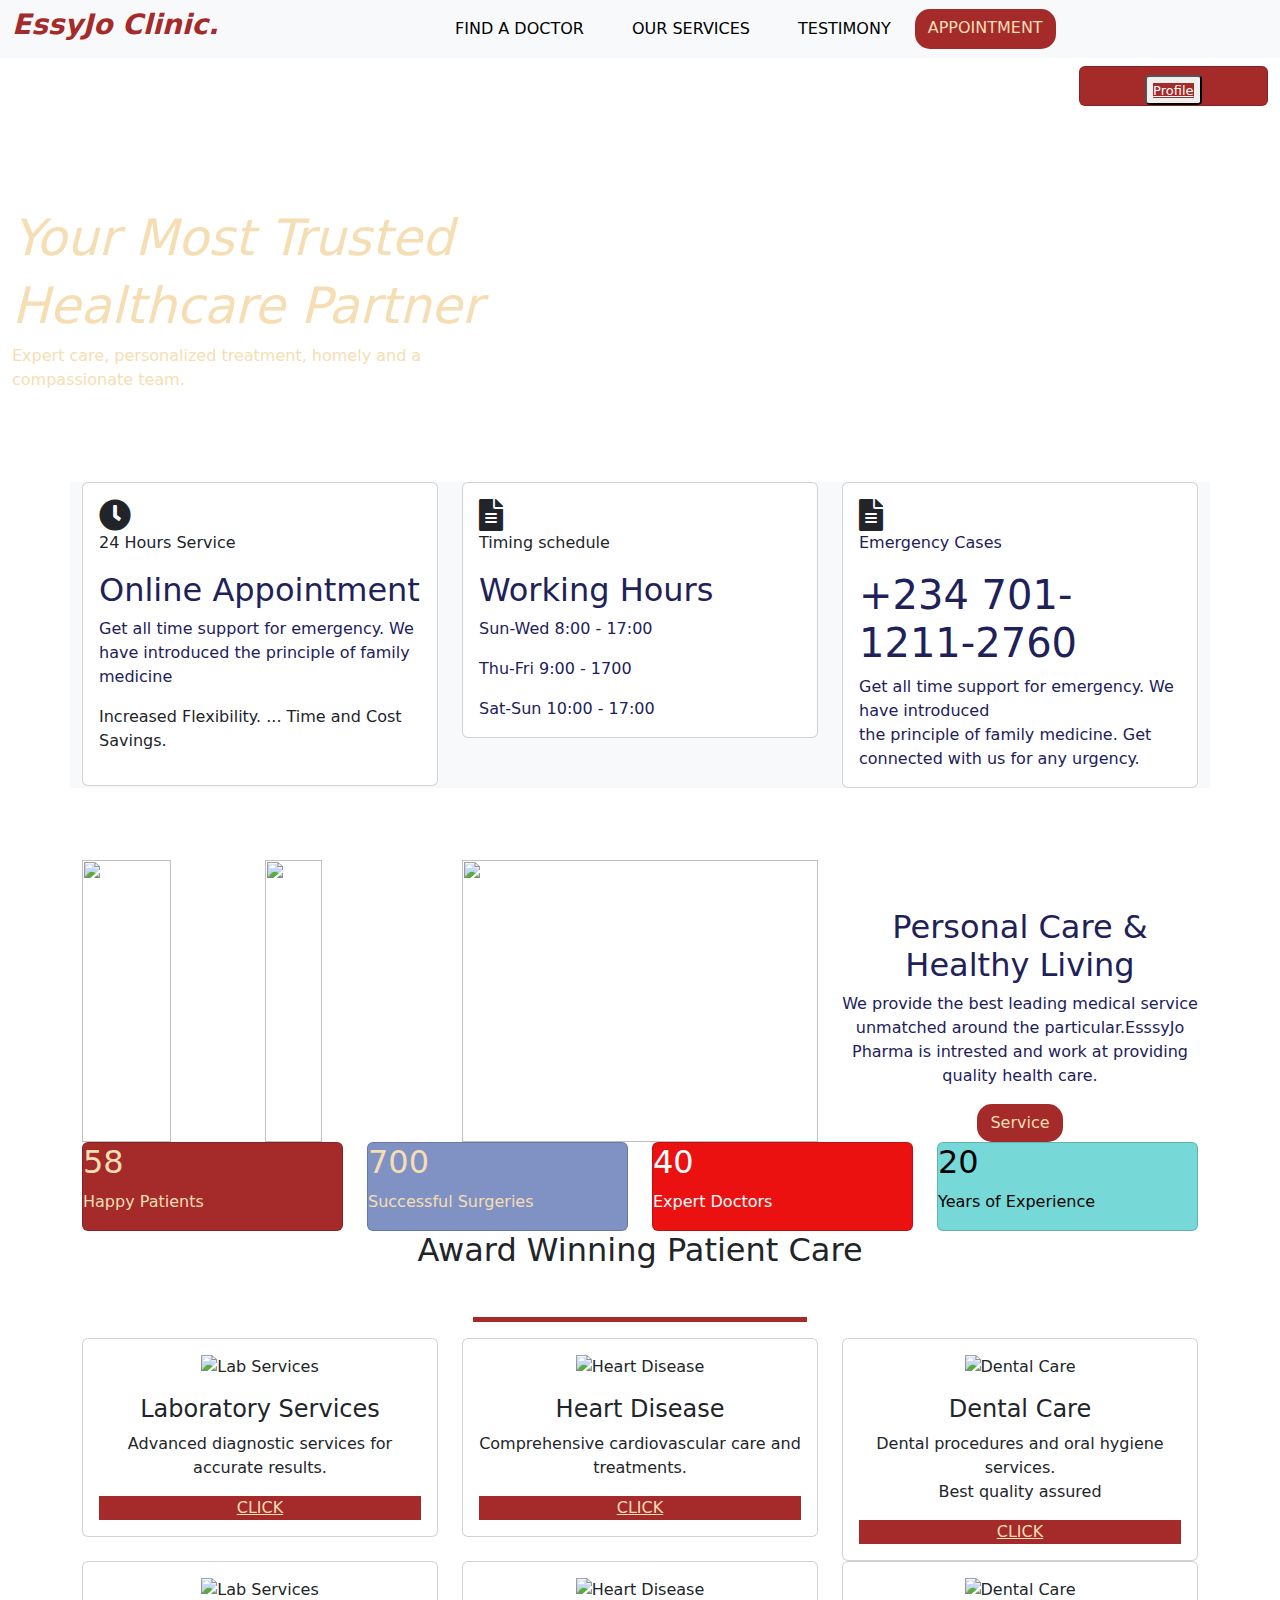
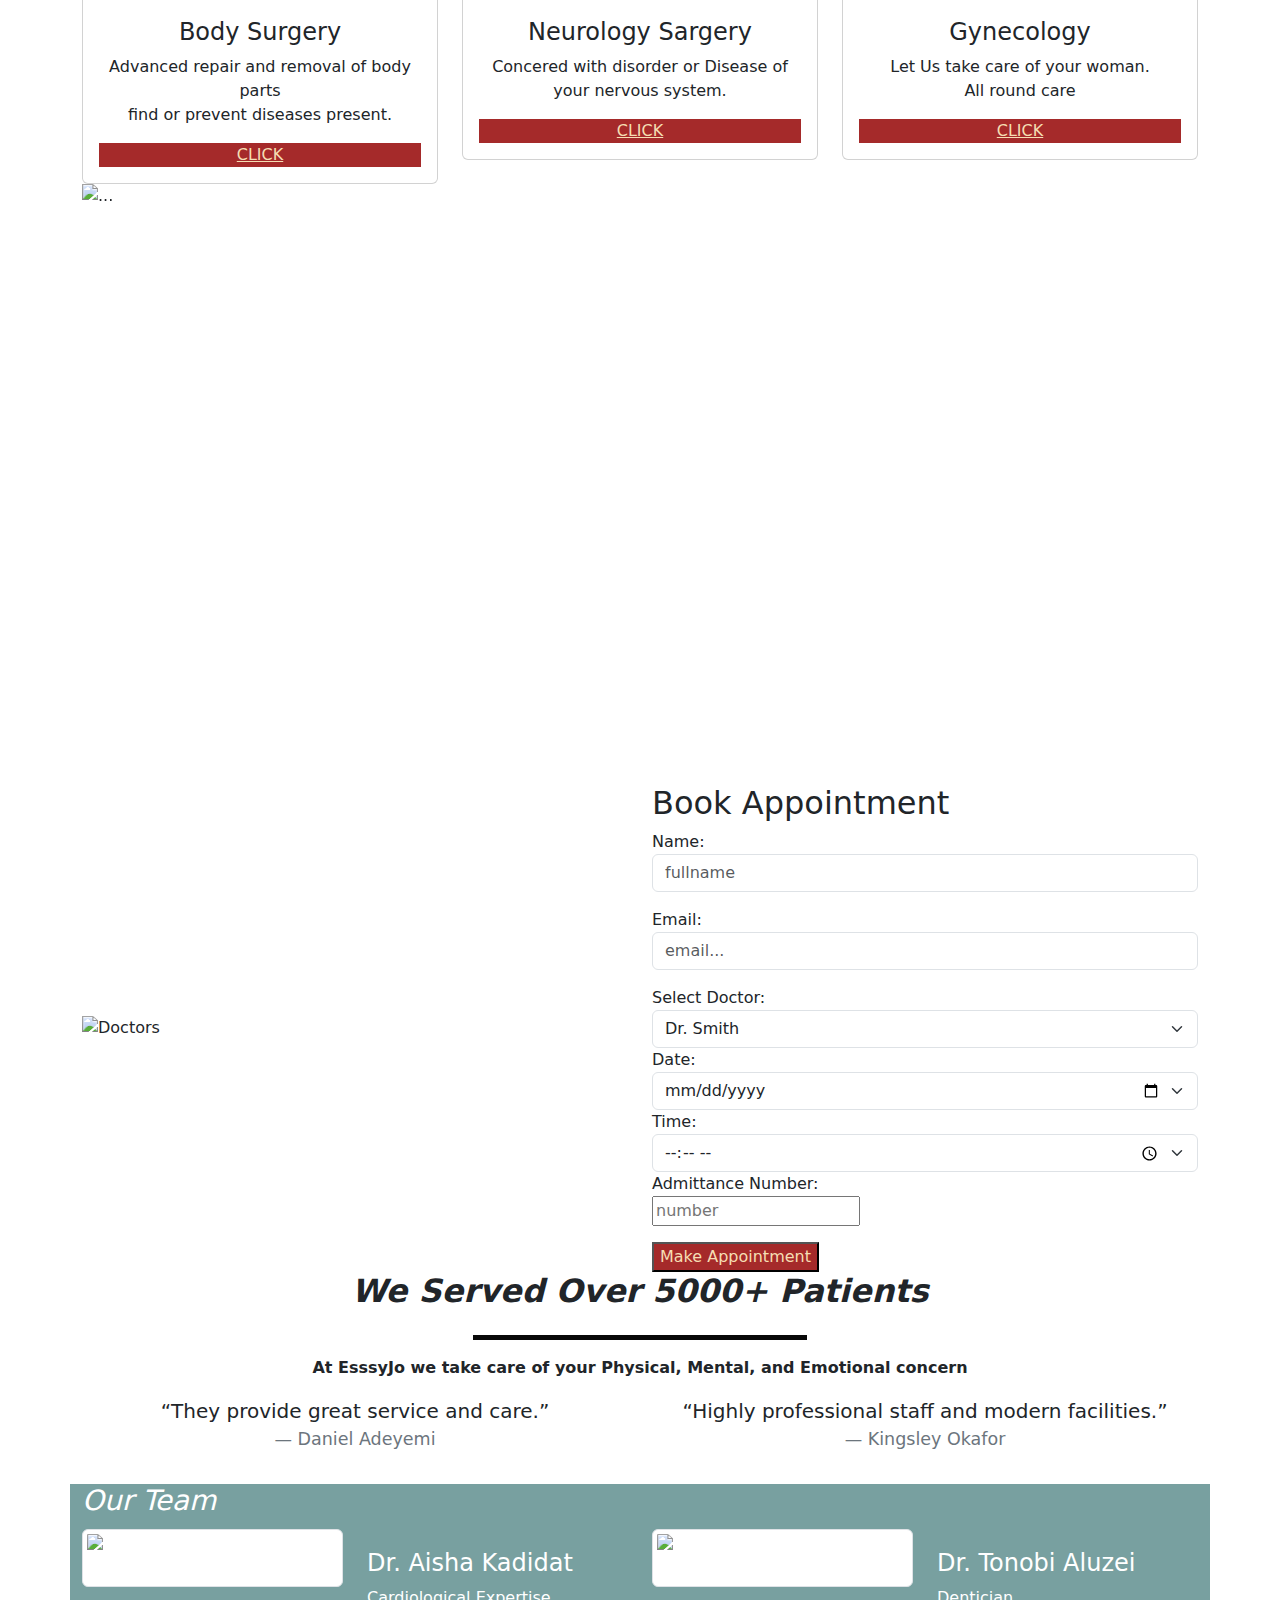
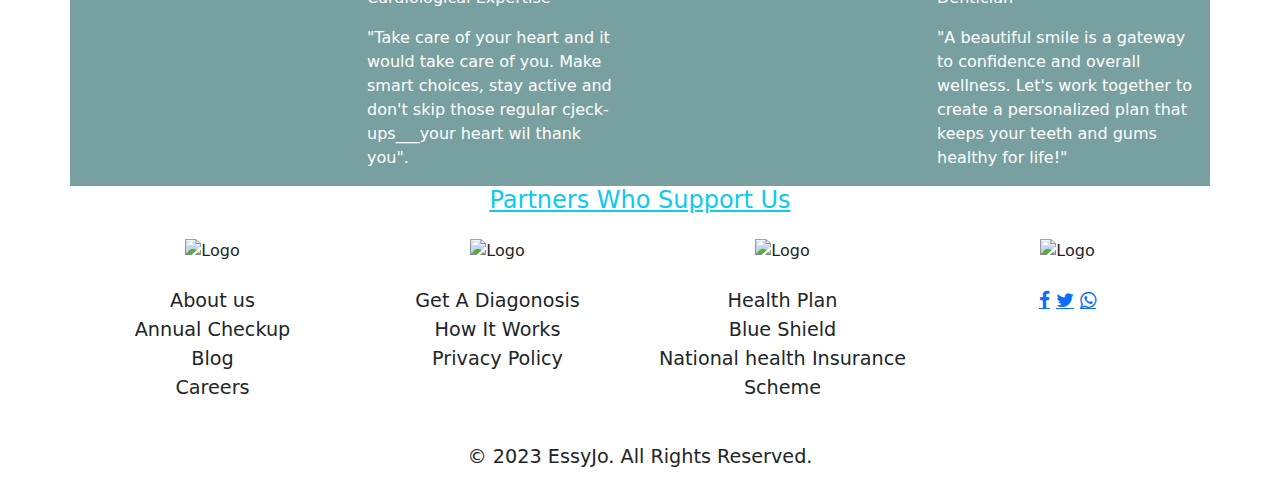
==== index.html @ 35436ba9 "Add files via upload" ====
<!DOCTYPE html>
<html lang="en">
<head>
  <meta charset="UTF-8">
  <meta name="viewport" content="width=device-width, initial-scale=1.0">
  <title>Healthcare Template</title>
  <link href="https://cdn.jsdelivr.net/npm/bootstrap@5.3.0-alpha1/dist/css/bootstrap.min.css" rel="stylesheet">
  <link rel="stylesheet" href="/CSS/bootstrap.min.css">
  <link rel="stylesheet" href="/CSS/custom.css">
  <link rel="stylesheet" href="/CSS/cost.css">
  <link href="https://cdnjs.cloudflare.com/ajax/libs/font-awesome/5.15.4/css/all.min.css" rel="stylesheet">
  <link rel="stylesheet" href="https://cdnjs.cloudflare.com/ajax/libs/font-awesome/4.7.0/css/font-awesome.min.css">
</head>
<body>
                  <!-- ====NAV SECTION====-->
                  <nav class="navbar navbar-expand-lg bg-body-tertiary ">
                    <div class="container-fluid">
                    <h3 class="nav-brand" style="font-weight: bolder; font-style: italic; color: brown;">EssyJo Clinic.</h3>
                      <button class="navbar-toggler" type="button" data-bs-toggle="collapse" data-bs-target="#navbarSupportedContent" aria-controls="navbarSupportedContent" aria-expanded="false" aria-label="Toggle navigation">
                        <span class="navbar-toggler-icon" style="background-color: brown;"></span>
                      </button>
                                      <!-- toggle  -->
                      <div class="collapse navbar-collapse ms-auto" id="navbarSupportedContent">
                        <ul class="navbar-nav mx-auto  mb-lg-0 " style="justify-content: space-evenly; text-transform: uppercase;" id="navlist">
                          <li class="nav-item">
                            <a class="nav-link active mx-3" aria-current="page" href="#">Find A Doctor</a>
                          </li>
                          <li class="nav-item">
                            <a class="nav-link active mx-3" href="#">Our Services</a>
                          </li>
                          <li class="nav-item">
                            <a class="nav-link active mx-3" href="#testimony">Testimony</a>
                          </li>
                          <a href="#Appointment" class="btn " style="color: wheat; background-color:brown; border-radius: 15px;">Appointment</a>
                          
                        </div>
                    </ul>
                      
                      
                    </div>
                  </nav>
        

<!-- Hero Section -->
<section class="hero-section text-start">
  <div class="container-fluid" style="background-image: url(/IMAGES/hero\ image.png); background-repeat: no-repeat; background-size: cover; min-height:400px; width: auto;">
    <div class="row">
      <div class="col-10">
    <h1 style="padding-top: 3em; color: wheat; text-decoration-color:brown ;text-decoration-thickness: 3px; font-size: 50px; font-style: italic;">Your Most Trusted <br></h1>
    <h1 style="color: wheat; font-size: 50px; font-style: italic;"> Healthcare Partner</h1>
    <p style="color: wheat;">Expert care, personalized treatment, homely and a <br> compassionate team.</p>
  </div>
  <div class="col-2 mt-2">
    <div class="card" style="background-color: brown;color: wheat;">
      <img class="card-title mx-auto" src="/IMAGES/NHIS LOGO.jpg" alt="" width="40%">

      <button class="mx-auto" style=" width: fit-content; border-radius: 10%;"><a href="/HTML/login.html"  style="background-color:brown; color: white; font-size: small;"><span id="profile">Profile</span></a></button> 
       
    </div>
  </div>
</div>
</div>
</section>

   <!-- some pointed out services  -->
   <div class="container bg-body-tertiary mt-4">
    <div class="row">
   <div class="col-md-4">
    <div class="card p-3">
        <i class="fas fa-clock fa-2x"></i>
        <p class="card-text">24 Hours Service</p>
        <h2 class="card-title" style="color: rgb(33, 33, 90);">Online Appointment</h2>
        <p class="card-text" style="color: rgb(33, 33, 90);">Get all time support for emergency. We have introduced the principle of family medicine</p>
        <p>Increased Flexibility. ...
          Time and Cost Savings.
         </p>
    </div>
</div>
<!--  -->
<div class="col-md-4">
    <div class="card p-3">
        <i class="fas fa-file-alt fa-2x"></i>
        <p class="card-text">Timing schedule</p>
        <h2 class="card-title" style="color: rgb(33, 33, 90);">Working Hours</h2>
        <p class="card-text" style="color: rgb(33, 33, 90);">Sun-Wed <span class="text-end">8:00 - 17:00</span></p>
        <p class="card-text" style="color: rgb(33, 33, 90);">Thu-Fri <span> 9:00 - 1700</span> </p>
        <p class="card-text" style="color: rgb(33, 33, 90);">Sat-Sun <span>10:00 - 17:00</span></p>
        </div>
           
</div>
<div class="col-md-4">
    <div class="card p-3">
        <i class="fas fa-file-alt fa-2x"></i>
        <p style="color:  rgb(33, 33, 90);">Emergency Cases</p>
        <h1 class="card-title" style="color:  rgb(33, 33, 90);">+234 701-1211-2760</h1>
        <p class="card-text" style="color: rgb(33, 33, 90);">Get all time support for emergency. We have introduced <br> the principle of family medicine. Get connected with us for any urgency. <br></p>
        
    </div>
</div>
</div>
</div>
</div>
</div>
         <!-- personal care ======== -->
<div class="container mt-4 bg-body-light">
          <div class="row">
            <!-- the first col====== -->
            <div class="col-md-12
             col-lg-4 ">
              <img src="/IMAGES/i want to use.jpg" alt="" width="50%" height="100%" style="padding-top:3em;">
              <img src="/IMAGES/secon doctor.jpg" alt="" width="40%" height="100%" style="padding-top:3em;">
            </div>
            <!-- the second col====== -->
             <div class="
              col-lg-4">
                  <img src="/IMAGES/a doctor.avif" alt="" width="100%" style="padding-top:3em;" height="100%">
             </div>
             <!-- the third col======= -->
              <div class="
               col-lg-4 text-center" style="color:rgb(33, 33, 90) ; padding-top: 6em;">
                     <h2>Personal Care & Healthy Living</h2>
                     <p>We provide the best leading medical service unmatched around the particular.EsssyJo Pharma is intrested and work at providing quality health care.</p>
                     <a href="#" class="btn " style="color: wheat; background-color:brown; border-radius: 15px;">Service</a>
                    
              </div>
          </div>
        </div>

<!-- Stats Section -->
<section class="stats-section" style="color: wheat;">
  <div class="container">
    <div class="row">
      <div class="col-md-3">
        <div class="card" style="background-color: brown; color: wheat;">
        <h2>58</h2>
        <p>Happy Patients</p>
      </div>
    </div>
      <div class="col-md-3">
        <div class="card" style="background-color: rgb(128, 146, 196); color: wheat">
        <h2>700</h2>
        <p>Successful Surgeries</p>
      </div>
    </div>
      <div class="col-md-3">
        <div class="card" style="background-color: rgb(235, 17, 17); color: white;">
        <h2>40</h2>
        <p>Expert Doctors</p>

      </div>
    </div>
      <div class="col-md-3">
        <div class="card" style="background-color: rgb(119, 216, 216); color: rgb(2, 2, 2);">
        <h2>20</h2>
        <p>Years of Experience</p>
      </div>
    </div>
    </div>
  </div>
</section>

    
<!-- apply carosel  -->
<!-- Services Section -->
<section class="services-section">
  <div class="container">
    <h2 class="text-center mb-5" >Award Winning Patient Care</h2>
    <p style="border-bottom: 5px solid brown; width: 30%; text-align: center;" class="line mx-auto"></p>
    <!-- ====the first column -->
    <div class="row text-center">
      <div class="col-md-4">
        <div class="card p-3">
          <img src="/IMAGES/lab service.jpg" alt="Lab Services" class="mx-auto mb-3">
          <h4>Laboratory Services</h4>
          <p>Advanced diagnostic services for accurate results.</p>
          <a href="" style="background-color: brown; color: wheat;">CLICK</a>
        </div>
      </div>
      <div class="col-md-4">
        <div class="card p-3">
          <img src="/IMAGES/heart disesses.png" alt="Heart Disease" class="mx-auto mb-3">
          <h4>Heart Disease</h4>
          <p>Comprehensive cardiovascular care and treatments.</p>
          <a href="" style="background-color: brown; color: wheat;">CLICK</a>
        </div>
      </div>
      <div class="col-md-4">
        <div class="card p-3">
          <img src="/IMAGES/dental care.png" alt="Dental Care" class="mx-auto mb-3">
          <h4>Dental Care</h4>
          <p> Dental procedures and oral hygiene services. <br>Best quality assured</p>
          <a href="" style="background-color: brown; color: wheat;">CLICK</a>
        </div>
      </div>
    </div>
</div>
      <!-- the second column===== -->
      <section class="services-section">
        <div class="container">
      <div class="row text-center">
        <div class="col-md-4">
          <div class="card p-3">
            <img src="/IMAGES/body surgery.png" alt="Lab Services" class="mx-auto mb-3">
            <h4>Body Surgery</h4>
            <p>Advanced repair and removal of body parts <br>find or prevent diseases present.</p>
            <a href="" style="background-color: brown; color: wheat;">CLICK</a>

          </div>
        </div>
        <div class="col-md-4">
          <div class="card p-3">
            <img src="/IMAGES/spine.jpg" alt="Heart Disease" class="mx-auto mb-3">
            <h4>Neurology Sargery</h4>
            <p>Concered with disorder or Disease of your nervous system.</p>
            <a href="" style="background-color: brown; color: wheat;">CLICK</a>
          </div>
        </div>
        <div class="col-md-4">
          <div class="card p-3">
            <img src="/IMAGES/gynecology.png" alt="Dental Care" class="mx-auto mb-3">
            <h4>Gynecology</h4>
            <p> Let Us take care of your woman. <br>All round care</p>
            <a href="" style="background-color: brown; color: wheat;">CLICK</a>
          
        </div>
    </div>
      </div>
    </div>
  </section>
  
    </div>
  </div>
</section>

 <div id="carouselExampleIndicators" class="carousel slide container" data-bs-ride="carousel">
  <div class="carousel-indicators">
    <button type="button" data-bs-target="#carouselExampleIndicators" data-bs-slide-to="0" class="active" aria-current="true" aria-label="Slide 1"></button>
    <button type="button" data-bs-target="#carouselExampleIndicators" data-bs-slide-to="1" aria-label="Slide 2"></button>
    <button type="button" data-bs-target="#carouselExampleIndicators" data-bs-slide-to="2" aria-label="Slide 3"></button>
  </div>
  <div class="carousel-inner">
    <div class="carousel-item active">
      <img src="/IMAGES/HOSPITAL PIS 1.jpg" class="d-block w-100" alt="..." height="600px">
    </div>
    <div class="carousel-item">
      <img src="/IMAGES/HOSPITAL PIC 2.avif" class="d-block w-100" alt="..." height="600px">
    </div>
    <div class="carousel-item">
      <img src="/IMAGES/HODPITAL PIC 3.avif" class="d-block w-100" alt="..." height="600px">
    </div>
  </div>
  <button class="carousel-control-prev" type="button" data-bs-target="#carouselExampleIndicators" data-bs-slide="prev">
    <span class="carousel-control-prev-icon" aria-hidden="true"></span>
    <span class="visually-hidden">Previous</span>
  </button>
  <button class="carousel-control-next" type="button" data-bs-target="#carouselExampleIndicators" data-bs-slide="next">
    <span class="carousel-control-next-icon" aria-hidden="true"></span>
    <span class="visually-hidden">Next</span>
  </button>
</div>
<!-- Appointment Section -->
<section class="appointment-section">
  <div class="container" id="Appointment">
    <div class="row align-items-center">
      <div class="col-md-6">
        <img src="/IMAGES/three-doctors.jpg" alt="Doctors" class="img-fluid" style=" width: 100%;">
      </div>
      <div class="col-md-6"   id="document">
        <h2>Book Appointment</h2>
        <form id="appointmentForm">
          <div class="mb-3">
            <label for="name">Name:</label>
            <input type="text" id="name" name="name" required placeholder="fullname" class="form-control">
    
          </div>
          <div class="mb-3">
            <label for="email">Email:</label>
            <input type="email" id="email" name="email" required placeholder="email..." class="form-control">
    
          </div>
          <div class="mb-3">
            <label for="doctor">Select Doctor:</label>
            <select id="doctor" name="doctor" required class="form-select">
                <option value="Dr. Smith">Dr. Smith</option>
                <option value="Dr. Hasanni">Dr. Umar</option>
                <option value="Dr. Johnson">Dr. Johnson</option>
            </select>
<!-- date -->
              <div class="form-group">
                <label for="date">Date:</label>
                <input type="date" id="date" name="date" placeholder="select a date" required class="form-select">
              </div>
<!-- time -->
              <div class="form-group">
                <label for="time">Time:</label>
                <input type="time" id="time" name="time" placeholder="select a time" required class="form-select">        
              </div>
<!-- card admittance number -->
              <div class="form-group">
                <label for="admittanceNumber">Admittance Number:</label><br>
                <input type="number" id="admittanceNumber" name="admittanceNumber" placeholder="number" required class="form-group">
              </div>
          </div>
          <!-- the button -->
          <button type="button" onclick="submitAppointment()" style="background-color:brown ; color: wheat;">Make Appointment</button>
        </form>
      </div>
    </div>
  </div>
</section>

<!-- Testimonials Section -->
<section class="testimonials-section text-center" id="testimony">
  <div class="container">
    <h2 class="mb-4" style="font-style: italic; font-weight: bolder;">We Served Over 5000+ Patients</h2>
    <p style="border-bottom: 5px solid rgb(8, 8, 8); width: 30%; text-align: center;" class="line mx-auto"></p>
    <p style="font-weight: bolder;">At EsssyJo we take care of your Physical, Mental, and Emotional concern</p>
    <div class="row">
      <div class="col-md-6">
        <blockquote class="blockquote">
          <p>“They provide great service and care.”</p>
          <footer id="testimony" class="blockquote-footer">Daniel Adeyemi </footer>
        </blockquote>
      </div>
      <div class="col-md-6">
        <blockquote class="blockquote">
          <p>“Highly professional staff and modern facilities.”</p>
          <footer id="testimony" class="blockquote-footer">Kingsley Okafor</footer>
        </blockquote>
      </div>
    </div>
  </div>
</section>

   <!-- our dedicated team  -->
       <div class="container mt-3" style="background-color: rgb(120, 160, 160); color: white;">
                  <h3 style="font-style: italic;">Our Team</h3>
            <div class="row">
              <!-- the first column -->
              <div class="col-md-12 col-lg-6 col-xl-3 col-sm-12 col-12 col mt-1"> 
                  <img src="/IMAGES/gynecologist picture.jpg" alt="//the picture for the background" class="img-thumbnail img-fluid">
              </div>
              <!-- the second column -->
              <div class="col-md-12 col-lg-6 col-xl-3 col-sm-12 col-12 col mt-4"> 
                   <h4>Dr. Aisha Kadidat</h4>
                   <p>Cardiological Expertise</p>
                   <p class="mt-3">"Take care of your heart and it would take care of you. Make smart choices, stay active and don't skip those regular cjeck-ups___your heart wil thank you".</p>
              </div>
              <!-- the third column -->
               <div class="col-md-12 col-lg-6 col-xl-3 col-sm-12 col-12 col mt-1"> 
                 <img src="/IMAGES/dentist.... new image.jpg" alt="//the picture for the background" class="img-thumbnail img-fluid  d-md-block d-sm-block d-lg-block d-block d-xl-block">
                 
               </div>
               <!-- the fourth column -->
                <div class="col-md-12 col-lg-6 col-xl-3 col-sm-12 col-12 col mt-4"> 
                      <h4>Dr. Tonobi Aluzei</h4>
                      <p>Dentician </p>
                      <p class="mt-3">"A beautiful smile is a gateway to confidence and overall wellness. Let's work together to create a personalized plan that keeps your teeth and gums healthy for life!"</p>
                </div>
            </div>
       </div>

<!-- Partners Section -->
<section class="partners-section text-center">
  <div class="container">
    <h4 class="mb-4 text-info" style="text-decoration: underline;">Partners Who Support Us</h4>
    <div class="row">
      <div class="col-md-3"><img src="/IMAGES/WHO LOGO.png" alt="Logo"></div>
      <div class="col-md-3"><img src="/IMAGES/ASSOCIATIE MEDICINE.jpg" alt="Logo"></div>
      <div class="col-md-3"><img src="/IMAGES/OB CARE.jpg" alt="Logo"></div>
      <div class="col-md-3"><img src="/IMAGES/NHIS LOGO.jpg" alt="Logo"></div>
    </div>
  </div>
</section>

<!-- Footer -->
 
<footer class="text-center">
  <div class="container mt-3 text-center mb-4 mx-auto" style="list-style-type: none; font-size: larger;">
    <div class="row">
      <!-- the first one -->
      <div class="col-md-6 col-lg-3
      mb-4 mt-2">
              <li>About us</li>
              <li>Annual Checkup</li>
              <li>Blog</li>
              <li>Careers</li>
      </div>
      <!-- the second one -->
      <div class="col-md-6 col-lg-3
      mb-4 mt-2">
        <li>Get A Diagonosis</li>
        <li>How It Works</li>
        <li>Privacy Policy</li>
      </div>
      <!-- the third one  -->
      <!-- <div class="col-md-6 col-lg-3
      mb-3 mt-2">
            <li>Contact Us</li>
            <li>FAQ's</li>
      -->
      <!-- </div>   -->
      <!-- the fourth one -->
       <div class="col-md-6 col-lg-3
       mb-4 mt-2">
            <li>Health Plan</li>
           <li> Blue Shield</li>
           <li>National health Insurance Scheme</li>
      </div> 
       <!--the fifth one  -->
       <div class="col-md-6 col-lg-3
       mb-3 mt-2">
        <a href="#" class="fa fa-facebook"></a>
<a href="#" class="fa fa-twitter"></a>
<a href="#" class="fa fa-whatsapp"></a>
      </div>
    </div> 
    <p class="mt-3">&copy; 2023 EssyJo. All Rights Reserved.</p>
    <!-- Add font awesome icons -->

  </div>
</footer>

<script src="/javascript/bootstrap.min.js"></script> 
<script src="/javascript/appointment.js"></script>

<script src="https://cdn.jsdelivr.net/npm/bootstrap@5.3.0-alpha1/dist/js/bootstrap.bundle.min.js"></script>
</body>
</html>
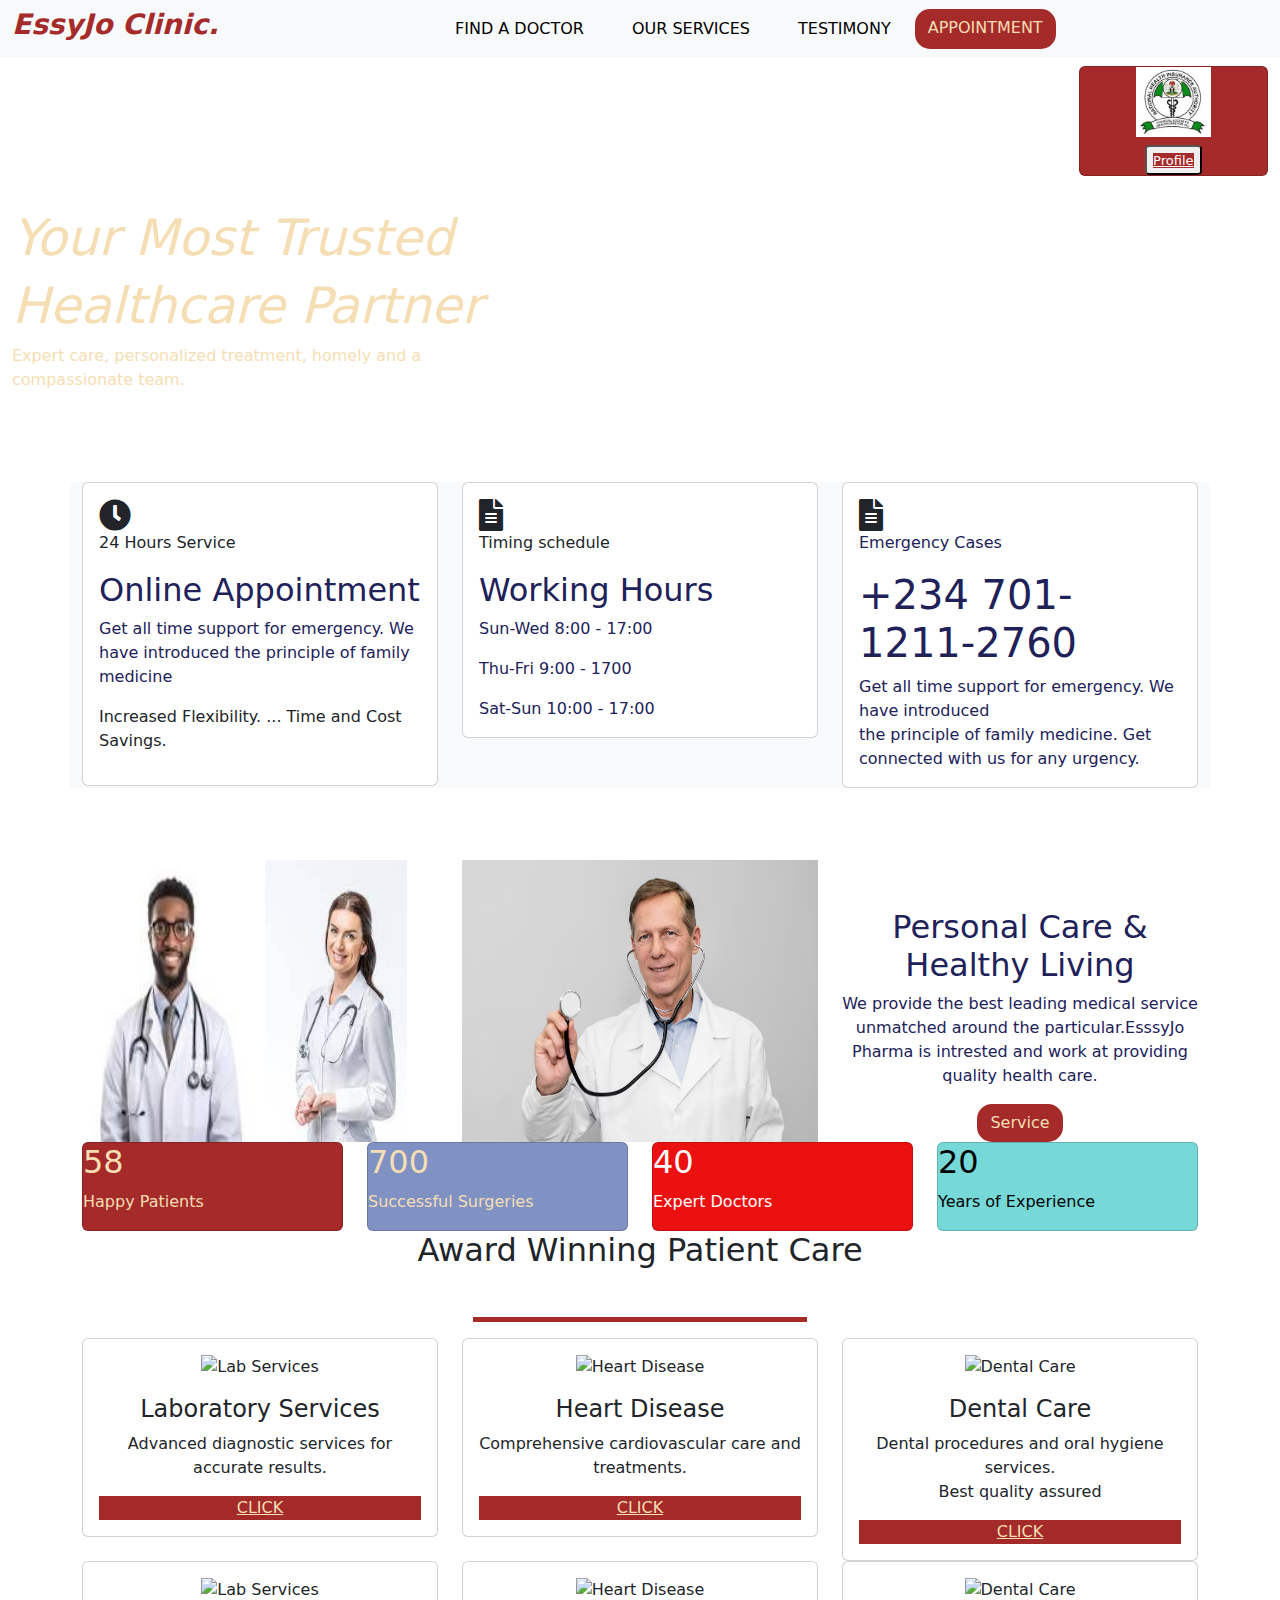
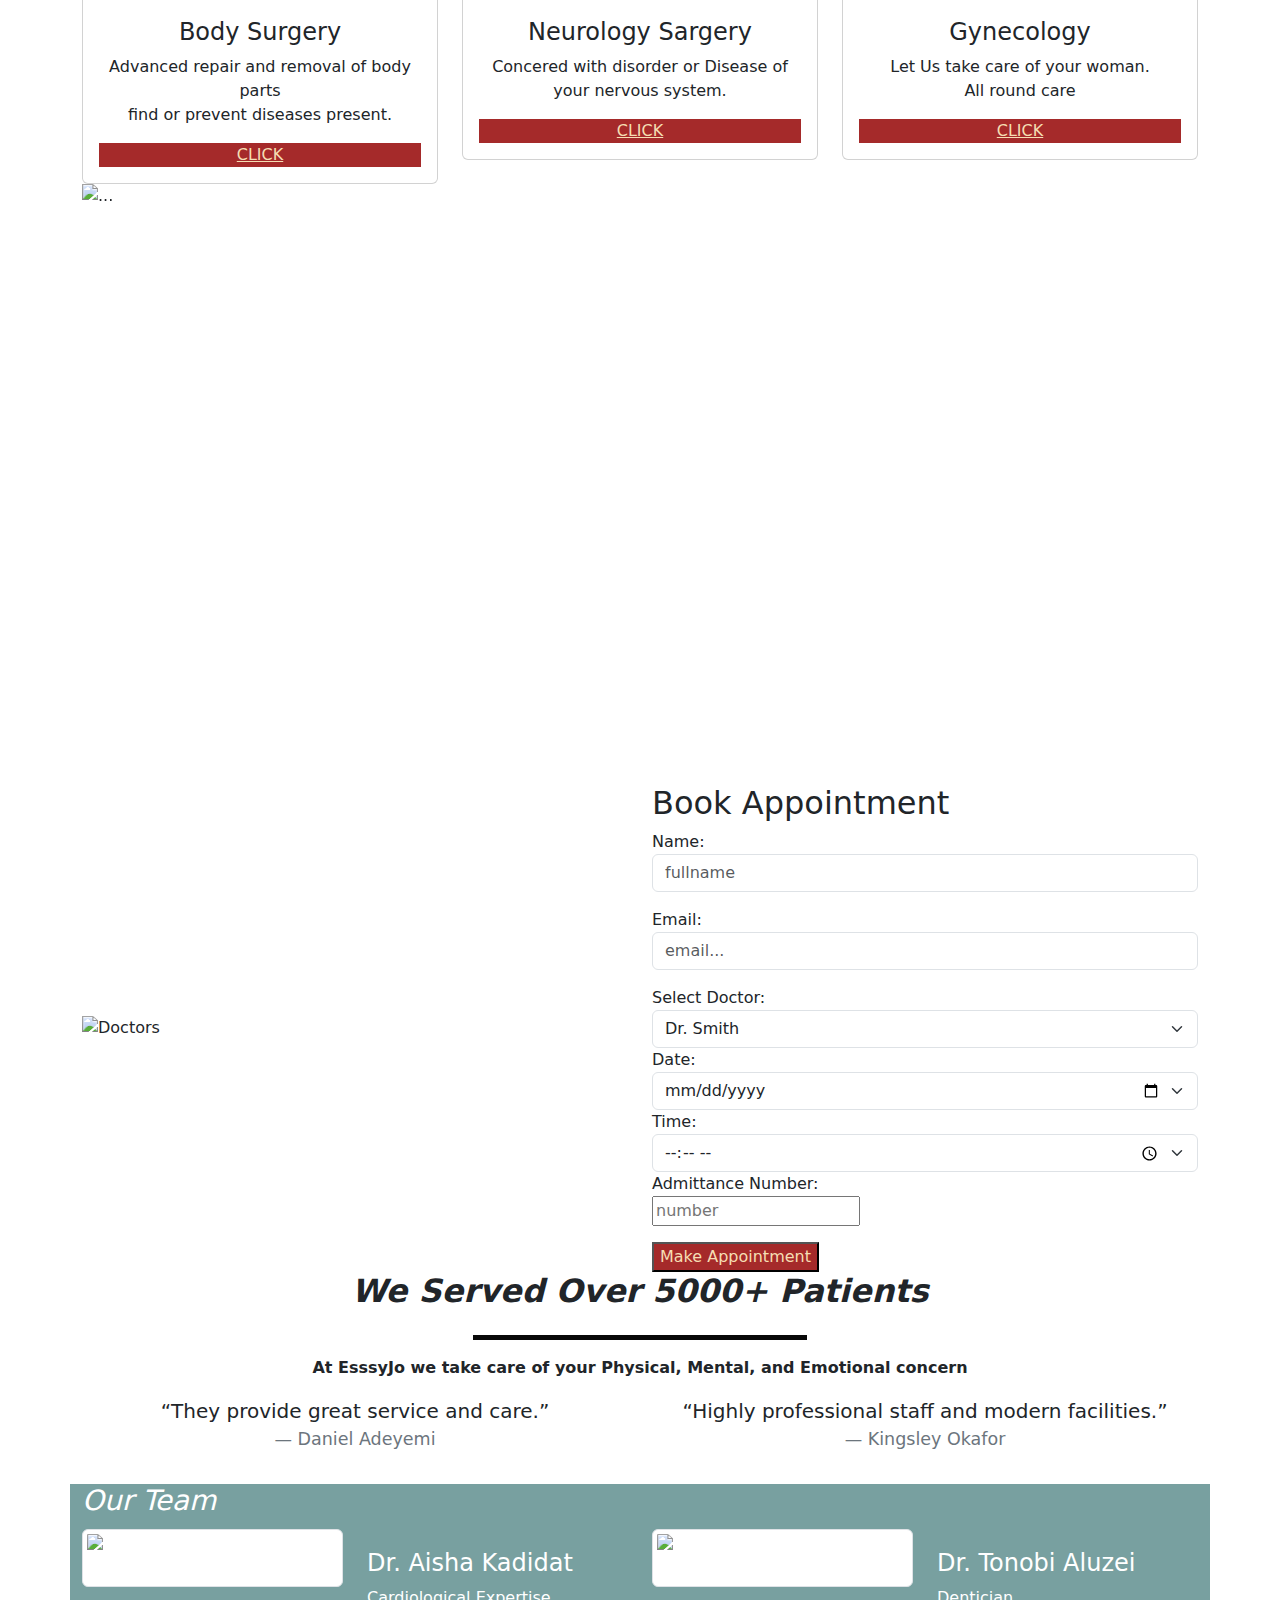
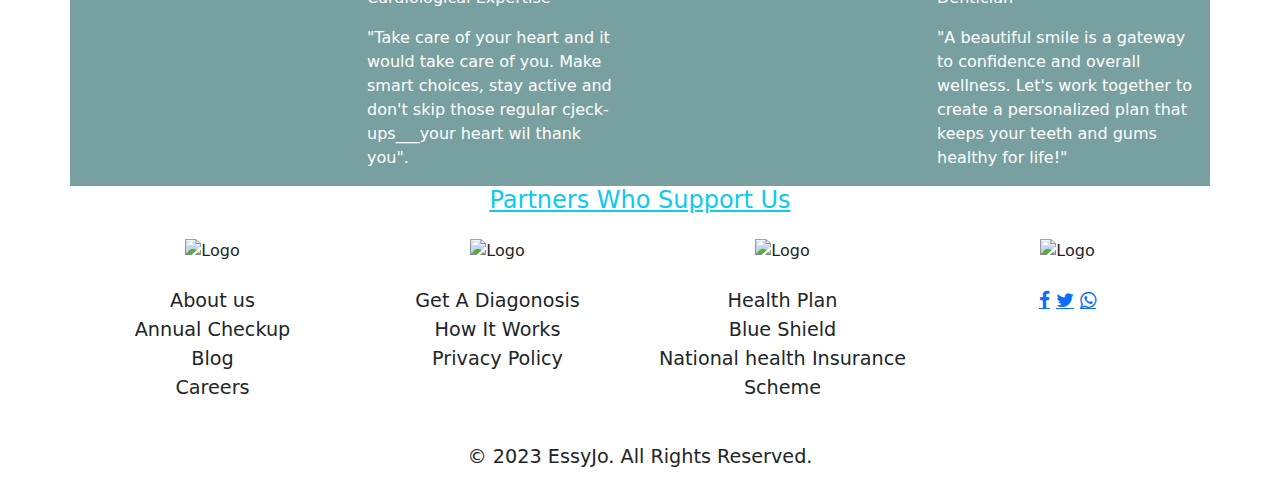
==== commit 3e94c472: "Update index.html" ====
--- a/index.html
+++ b/index.html
@@ -4,7 +4,7 @@
 <head>
   <meta charset="UTF-8">
   <meta name="viewport" content="width=device-width, initial-scale=1.0">
-  <title>Healthcare Template</title>
+  <title>EssyJo Clinic</title>
   <link href="https://cdn.jsdelivr.net/npm/bootstrap@5.3.0-alpha1/dist/css/bootstrap.min.css" rel="stylesheet">
   <link rel="stylesheet" href="/CSS/bootstrap.min.css">
   <link rel="stylesheet" href="/CSS/custom.css">
@@ -53,7 +53,7 @@
   </div>
   <div class="col-2 mt-2">
     <div class="card" style="background-color: brown;color: wheat;">
-      <img class="card-title mx-auto" src="/IMAGES/NHIS LOGO.jpg" alt="" width="40%">
+      <img class="card-title mx-auto" src="NHIS LOGO.jpg" alt="" width="40%">
 
       <button class="mx-auto" style=" width: fit-content; border-radius: 10%;"><a href="/HTML/login.html"  style="background-color:brown; color: white; font-size: small;"><span id="profile">Profile</span></a></button> 
        
@@ -108,13 +108,13 @@
             <!-- the first col====== -->
             <div class="col-md-12
              col-lg-4 ">
-              <img src="/IMAGES/i want to use.jpg" alt="" width="50%" height="100%" style="padding-top:3em;">
-              <img src="/IMAGES/secon doctor.jpg" alt="" width="40%" height="100%" style="padding-top:3em;">
+              <img src="i want to use.jpg" alt="" width="50%" height="100%" style="padding-top:3em;">
+              <img src="secon doctor.jpg" alt="" width="40%" height="100%" style="padding-top:3em;">
             </div>
             <!-- the second col====== -->
              <div class="
               col-lg-4">
-                  <img src="/IMAGES/a doctor.avif" alt="" width="100%" style="padding-top:3em;" height="100%">
+                  <img src="a doctor.avif" alt="" width="100%" style="padding-top:3em;" height="100%">
              </div>
              <!-- the third col======= -->
               <div class="
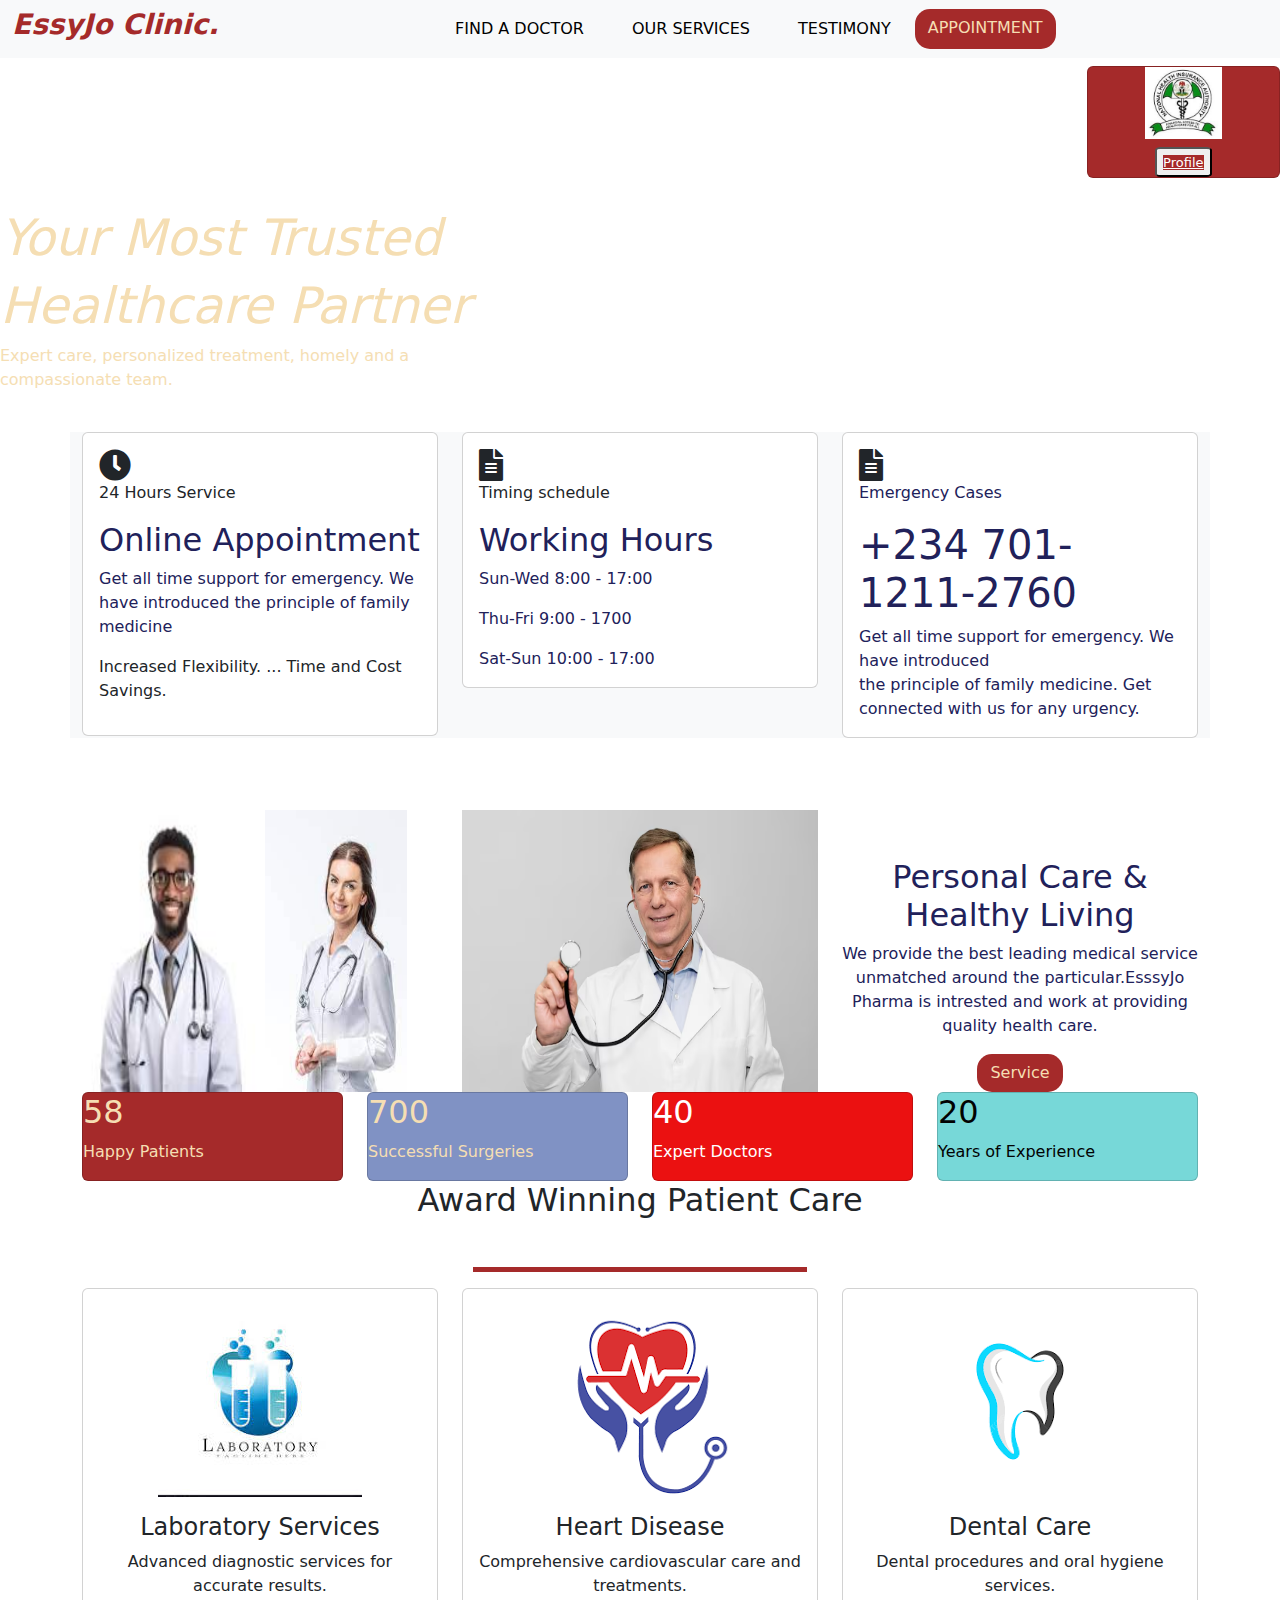
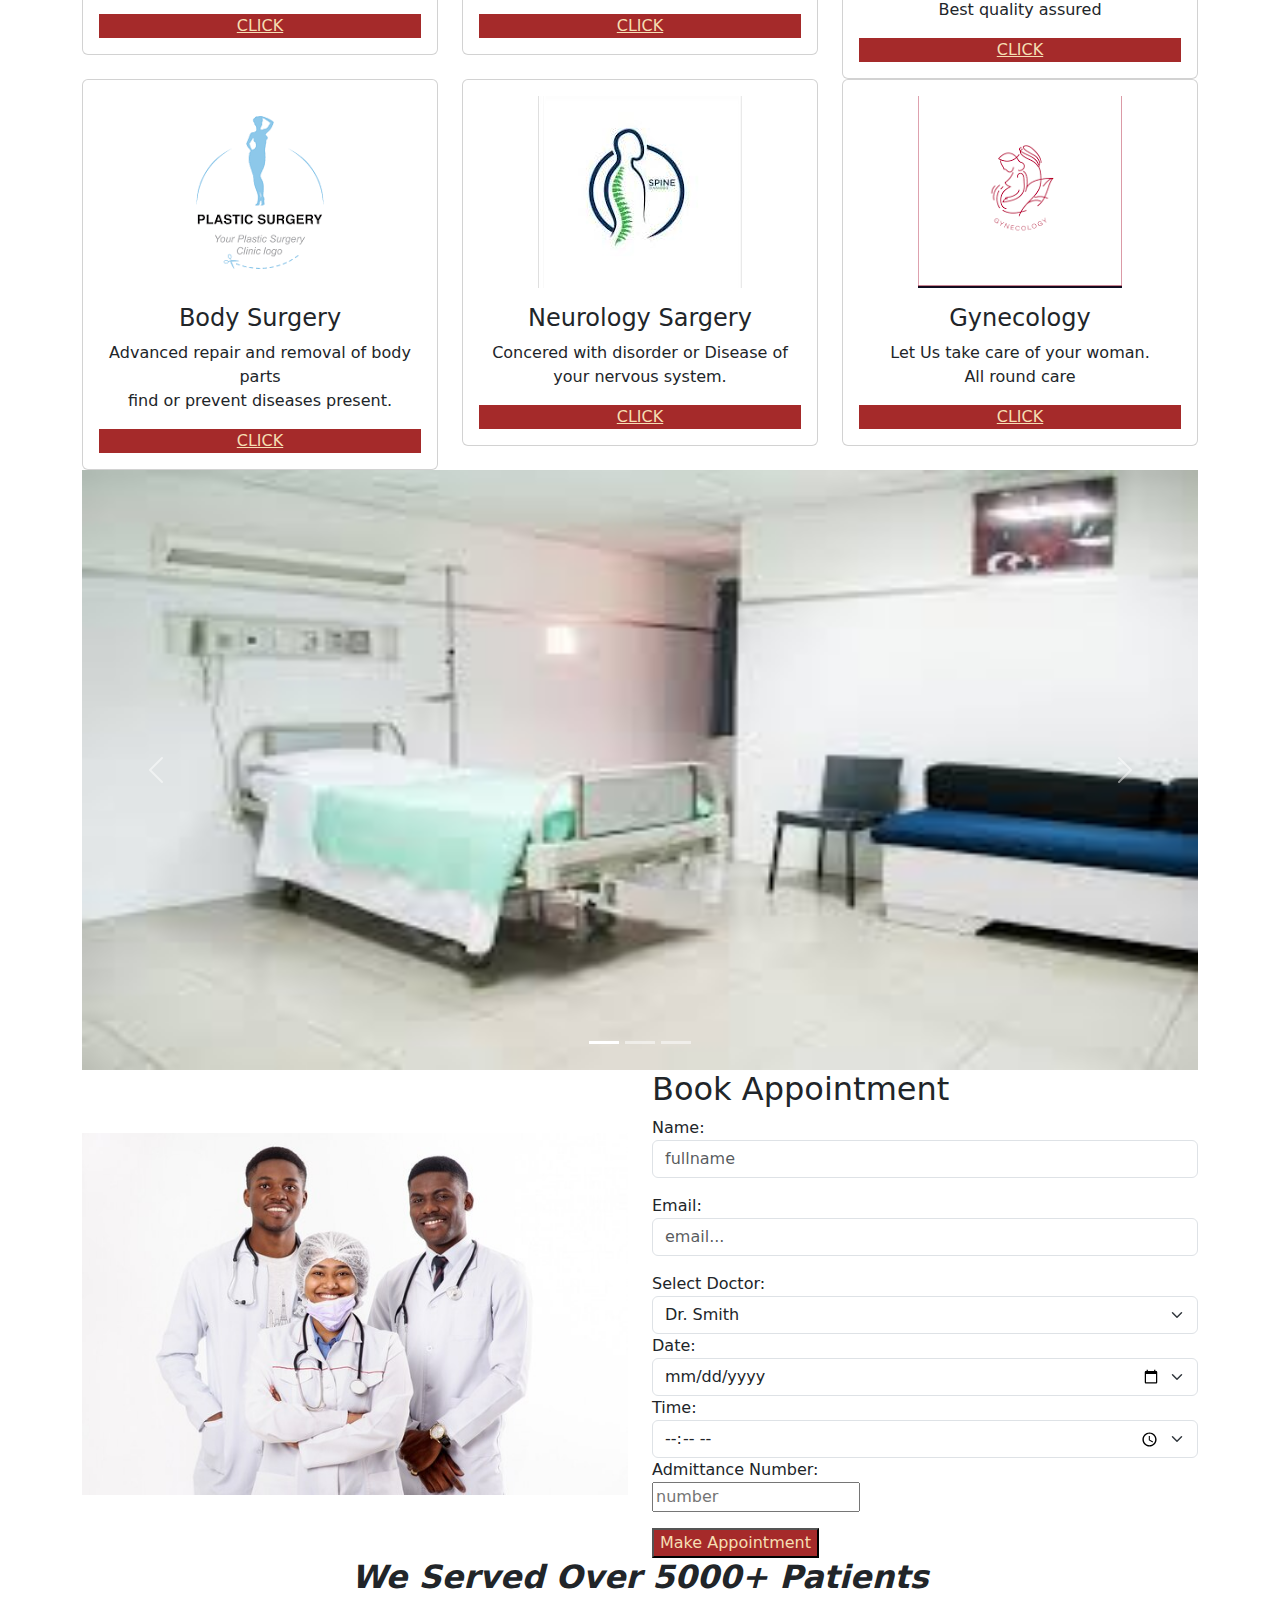
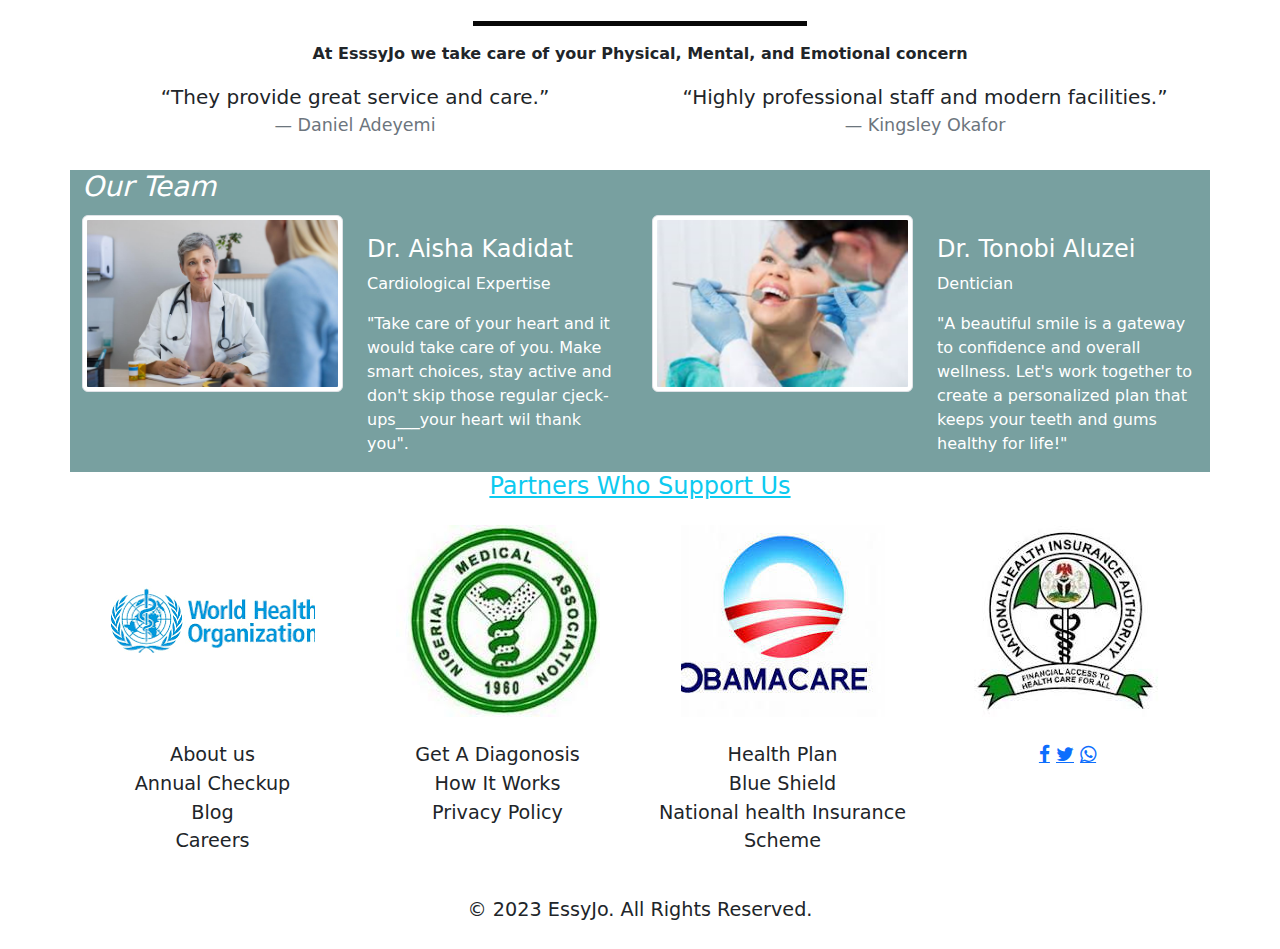
==== commit f60c24eb: "Update index.html" ====
--- a/index.html
+++ b/index.html
@@ -42,27 +42,32 @@
                   </nav>
         
 
+  </nav>
 <!-- Hero Section -->
 <section class="hero-section text-start">
-  <div class="container-fluid" style="background-image: url(/IMAGES/hero\ image.png); background-repeat: no-repeat; background-size: cover; min-height:400px; width: auto;">
-    <div class="row">
+  <div class="position-relative">
+    <!-- Video Background -->
+    <video autoplay muted loop class="w-100 h-100 position-absolute top-0 start-0" style="object-fit: cover; z-index: -1;">
+      <source src="Medical Stock Footage .mp4" type="video/mp4">
+      Your browser does not support the video tag.
+    </video>
+
+    <!-- Content Overlay -->
+    <div class="row position-relative" style="z-index: 1;">
       <div class="col-10">
-    <h1 style="padding-top: 3em; color: wheat; text-decoration-color:brown ;text-decoration-thickness: 3px; font-size: 50px; font-style: italic;">Your Most Trusted <br></h1>
-    <h1 style="color: wheat; font-size: 50px; font-style: italic;"> Healthcare Partner</h1>
-    <p style="color: wheat;">Expert care, personalized treatment, homely and a <br> compassionate team.</p>
-  </div>
-  <div class="col-2 mt-2">
-    <div class="card" style="background-color: brown;color: wheat;">
-      <img class="card-title mx-auto" src="NHIS LOGO.jpg" alt="" width="40%">
-
-      <button class="mx-auto" style=" width: fit-content; border-radius: 10%;"><a href="/HTML/login.html"  style="background-color:brown; color: white; font-size: small;"><span id="profile">Profile</span></a></button> 
-       
-    </div>
-  </div>
-</div>
-</div>
-</section>
-
+        <h1 style="padding-top: 3em; color: wheat; text-decoration-color: brown; text-decoration-thickness: 3px; font-size: 50px; font-style: italic;">Your Most Trusted <br></h1>
+        <h1 style="color: wheat; font-size: 50px; font-style: italic;">Healthcare Partner</h1>
+        <p style="color: wheat;">Expert care, personalized treatment, homely and a <br> compassionate team.</p>
+      </div>
+      <div class="col-2 mt-2">
+        <div class="card" style="background-color: brown; color: wheat;">
+          <img class="card-title mx-auto" src="NHIS LOGO.jpg" alt="" width="40%">
+          <button class="mx-auto" style="width: fit-content; border-radius: 10%;"><a href="/HTML/login.html" style="background-color: brown; color: white; font-size: small;"><span id="profile">Profile</span></a></button> 
+        </div>
+      </div>
+    </div>
+  </div>
+</section>
    <!-- some pointed out services  -->
    <div class="container bg-body-tertiary mt-4">
     <div class="row">
@@ -171,7 +176,7 @@
     <div class="row text-center">
       <div class="col-md-4">
         <div class="card p-3">
-          <img src="/IMAGES/lab service.jpg" alt="Lab Services" class="mx-auto mb-3">
+          <img src="lab service.jpg" alt="Lab Services" class="mx-auto mb-3">
           <h4>Laboratory Services</h4>
           <p>Advanced diagnostic services for accurate results.</p>
           <a href="" style="background-color: brown; color: wheat;">CLICK</a>
@@ -179,7 +184,7 @@
       </div>
       <div class="col-md-4">
         <div class="card p-3">
-          <img src="/IMAGES/heart disesses.png" alt="Heart Disease" class="mx-auto mb-3">
+          <img src="heart disesses.png" alt="Heart Disease" class="mx-auto mb-3">
           <h4>Heart Disease</h4>
           <p>Comprehensive cardiovascular care and treatments.</p>
           <a href="" style="background-color: brown; color: wheat;">CLICK</a>
@@ -187,7 +192,7 @@
       </div>
       <div class="col-md-4">
         <div class="card p-3">
-          <img src="/IMAGES/dental care.png" alt="Dental Care" class="mx-auto mb-3">
+          <img src="dental care.png" alt="Dental Care" class="mx-auto mb-3">
           <h4>Dental Care</h4>
           <p> Dental procedures and oral hygiene services. <br>Best quality assured</p>
           <a href="" style="background-color: brown; color: wheat;">CLICK</a>
@@ -201,7 +206,7 @@
       <div class="row text-center">
         <div class="col-md-4">
           <div class="card p-3">
-            <img src="/IMAGES/body surgery.png" alt="Lab Services" class="mx-auto mb-3">
+            <img src="body surgery.png" alt="Lab Services" class="mx-auto mb-3">
             <h4>Body Surgery</h4>
             <p>Advanced repair and removal of body parts <br>find or prevent diseases present.</p>
             <a href="" style="background-color: brown; color: wheat;">CLICK</a>
@@ -210,7 +215,7 @@
         </div>
         <div class="col-md-4">
           <div class="card p-3">
-            <img src="/IMAGES/spine.jpg" alt="Heart Disease" class="mx-auto mb-3">
+            <img src="spine.jpg" alt="Heart Disease" class="mx-auto mb-3">
             <h4>Neurology Sargery</h4>
             <p>Concered with disorder or Disease of your nervous system.</p>
             <a href="" style="background-color: brown; color: wheat;">CLICK</a>
@@ -218,7 +223,7 @@
         </div>
         <div class="col-md-4">
           <div class="card p-3">
-            <img src="/IMAGES/gynecology.png" alt="Dental Care" class="mx-auto mb-3">
+            <img src="gynecology.png" alt="Dental Care" class="mx-auto mb-3">
             <h4>Gynecology</h4>
             <p> Let Us take care of your woman. <br>All round care</p>
             <a href="" style="background-color: brown; color: wheat;">CLICK</a>
@@ -241,13 +246,13 @@
   </div>
   <div class="carousel-inner">
     <div class="carousel-item active">
-      <img src="/IMAGES/HOSPITAL PIS 1.jpg" class="d-block w-100" alt="..." height="600px">
+      <img src="HOSPITAL PIS 1.jpg" class="d-block w-100" alt="..." height="600px">
     </div>
     <div class="carousel-item">
-      <img src="/IMAGES/HOSPITAL PIC 2.avif" class="d-block w-100" alt="..." height="600px">
+      <img src="HOSPITAL PIC 2.avif" class="d-block w-100" alt="..." height="600px">
     </div>
     <div class="carousel-item">
-      <img src="/IMAGES/HODPITAL PIC 3.avif" class="d-block w-100" alt="..." height="600px">
+      <img src="HOSPITAL PIC 3.avif" class="d-block w-100" alt="..." height="600px">
     </div>
   </div>
   <button class="carousel-control-prev" type="button" data-bs-target="#carouselExampleIndicators" data-bs-slide="prev">
@@ -264,7 +269,7 @@
   <div class="container" id="Appointment">
     <div class="row align-items-center">
       <div class="col-md-6">
-        <img src="/IMAGES/three-doctors.jpg" alt="Doctors" class="img-fluid" style=" width: 100%;">
+        <img src="three-doctors.jpg" alt="Doctors" class="img-fluid" style=" width: 100%;">
       </div>
       <div class="col-md-6"   id="document">
         <h2>Book Appointment</h2>
@@ -339,7 +344,7 @@
             <div class="row">
               <!-- the first column -->
               <div class="col-md-12 col-lg-6 col-xl-3 col-sm-12 col-12 col mt-1"> 
-                  <img src="/IMAGES/gynecologist picture.jpg" alt="//the picture for the background" class="img-thumbnail img-fluid">
+                  <img src="gynecologist picture.jpg" alt="//the picture for the background" class="img-thumbnail img-fluid">
               </div>
               <!-- the second column -->
               <div class="col-md-12 col-lg-6 col-xl-3 col-sm-12 col-12 col mt-4"> 
@@ -349,7 +354,7 @@
               </div>
               <!-- the third column -->
                <div class="col-md-12 col-lg-6 col-xl-3 col-sm-12 col-12 col mt-1"> 
-                 <img src="/IMAGES/dentist.... new image.jpg" alt="//the picture for the background" class="img-thumbnail img-fluid  d-md-block d-sm-block d-lg-block d-block d-xl-block">
+                 <img src="dentist.... new image.jpg" alt="//the picture for the background" class="img-thumbnail img-fluid  d-md-block d-sm-block d-lg-block d-block d-xl-block">
                  
                </div>
                <!-- the fourth column -->
@@ -366,10 +371,10 @@
   <div class="container">
     <h4 class="mb-4 text-info" style="text-decoration: underline;">Partners Who Support Us</h4>
     <div class="row">
-      <div class="col-md-3"><img src="/IMAGES/WHO LOGO.png" alt="Logo"></div>
-      <div class="col-md-3"><img src="/IMAGES/ASSOCIATIE MEDICINE.jpg" alt="Logo"></div>
-      <div class="col-md-3"><img src="/IMAGES/OB CARE.jpg" alt="Logo"></div>
-      <div class="col-md-3"><img src="/IMAGES/NHIS LOGO.jpg" alt="Logo"></div>
+      <div class="col-md-3"><img src="WHO LOGO.png" alt="Logo"></div>
+      <div class="col-md-3"><img src="ASSOCIATIE MEDICINE.jpg" alt="Logo"></div>
+      <div class="col-md-3"><img src="OB CARE.jpg" alt="Logo"></div>
+      <div class="col-md-3"><img src="/NHIS LOGO.jpg" alt="Logo"></div>
     </div>
   </div>
 </section>
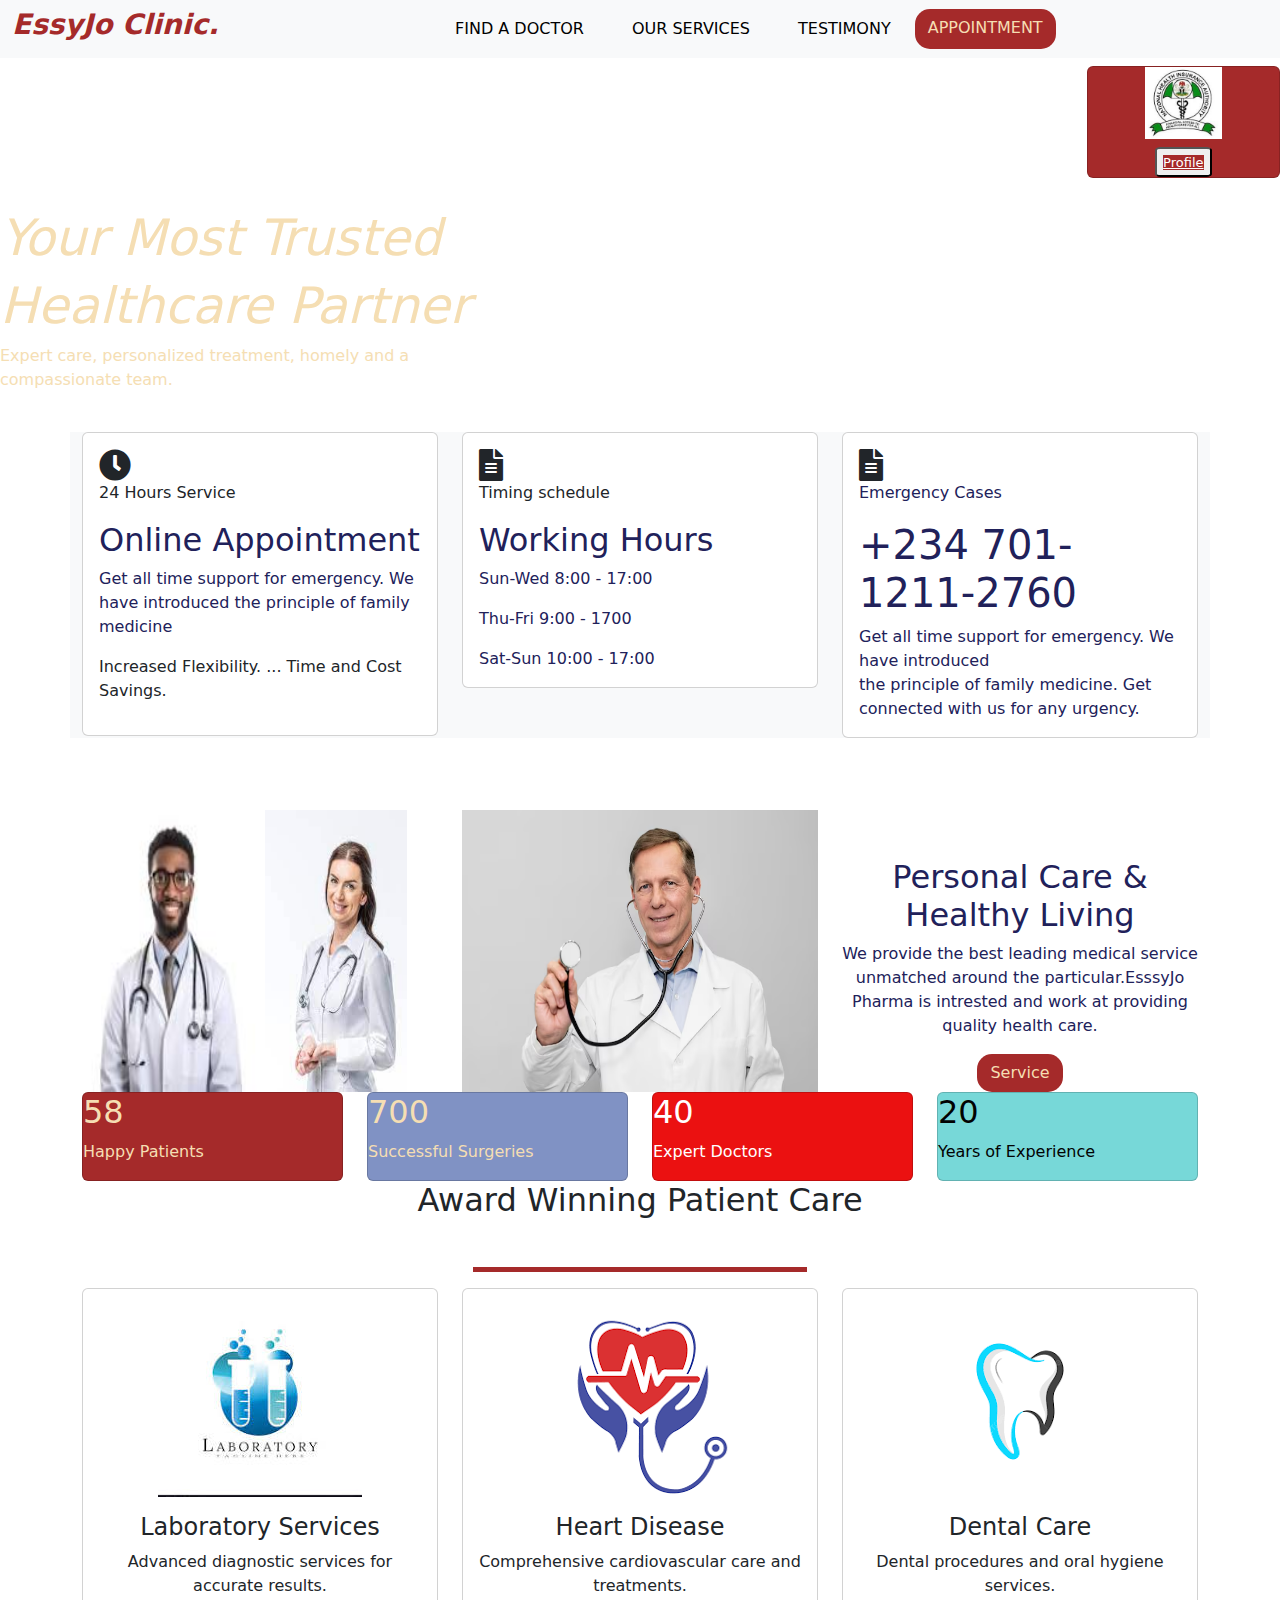
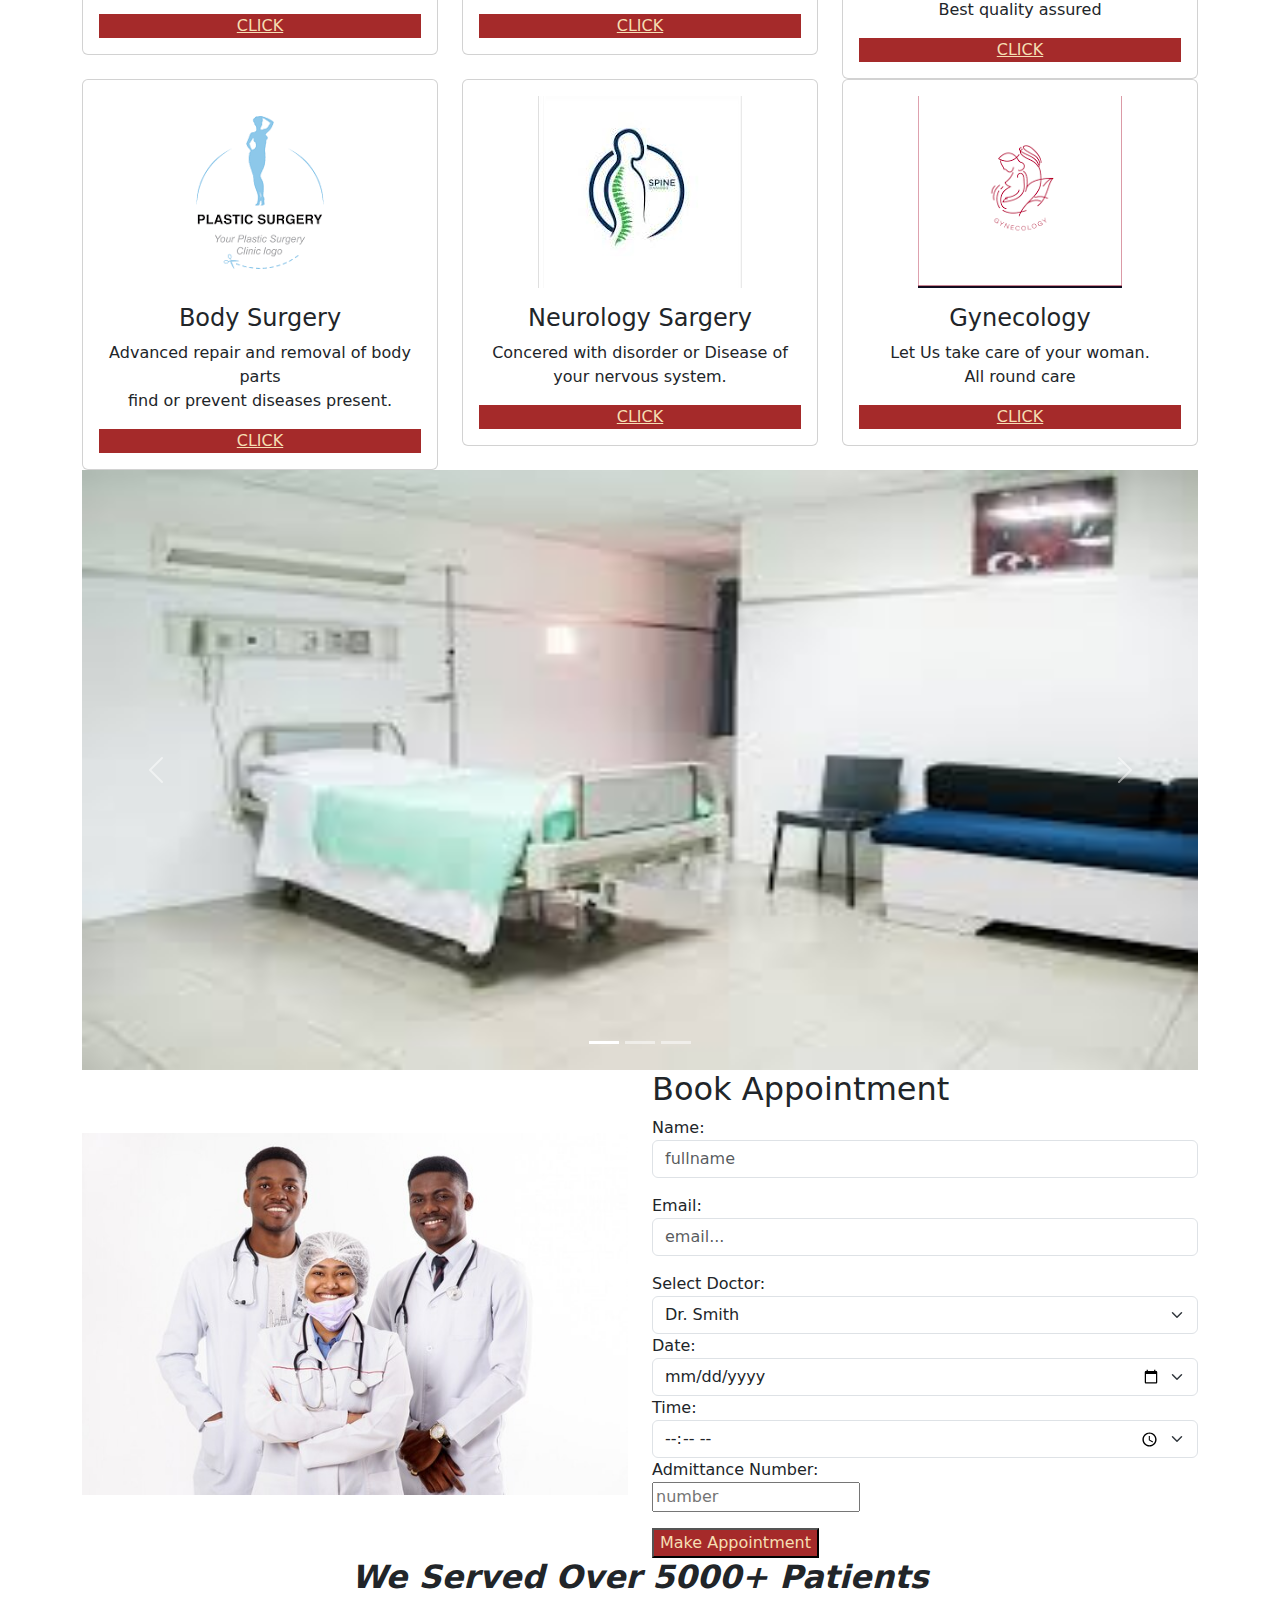
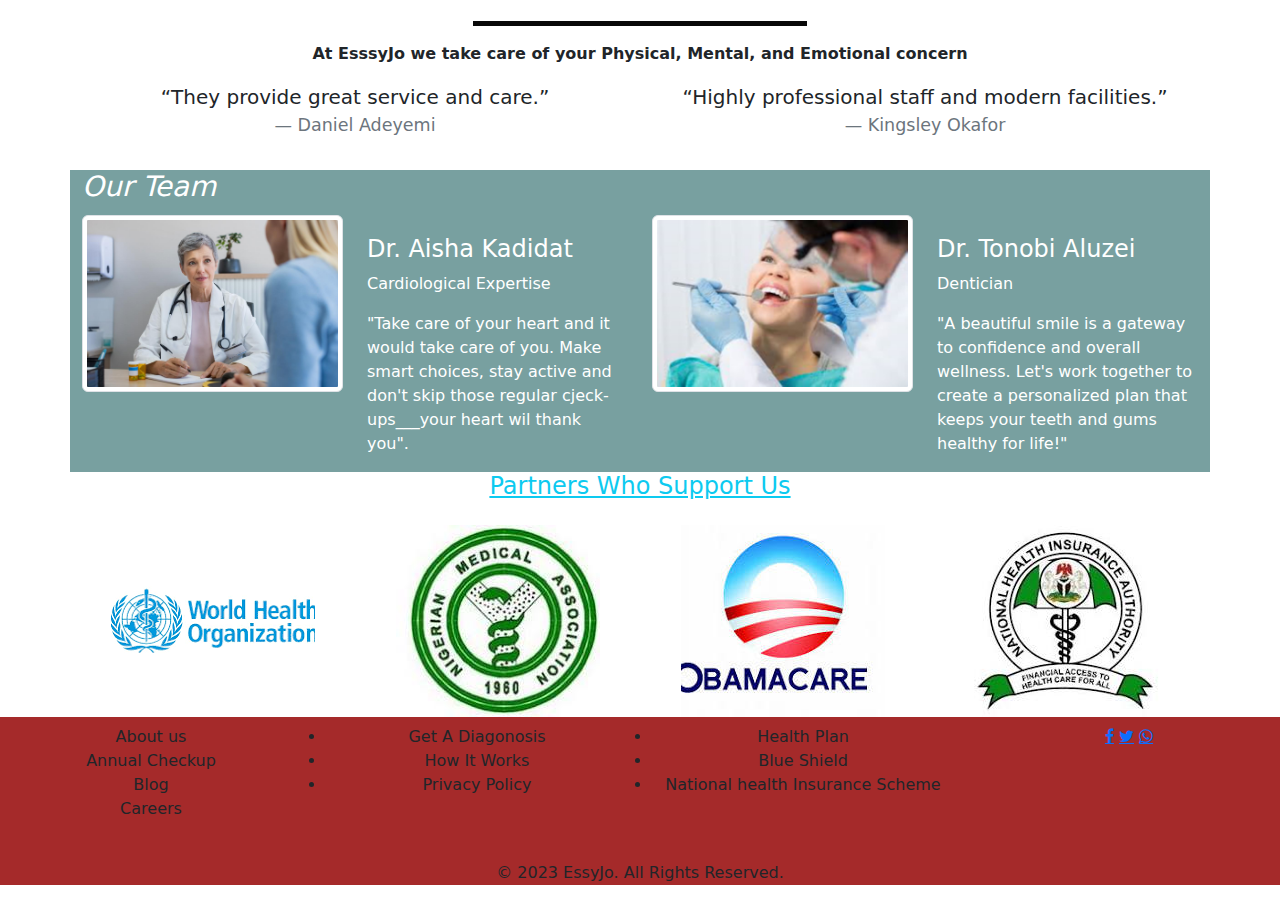
==== commit 3274fc62: "Update index.html" ====
--- a/index.html
+++ b/index.html
@@ -252,7 +252,7 @@
       <img src="HOSPITAL PIC 2.avif" class="d-block w-100" alt="..." height="600px">
     </div>
     <div class="carousel-item">
-      <img src="HOSPITAL PIC 3.avif" class="d-block w-100" alt="..." height="600px">
+      <img src="HODPITAL PIC 3.avif" class="d-block w-100" alt="..." height="600px">
     </div>
   </div>
   <button class="carousel-control-prev" type="button" data-bs-target="#carouselExampleIndicators" data-bs-slide="prev">
@@ -381,7 +381,7 @@
 
 <!-- Footer -->
  
-<footer class="text-center">
+<footer class="text-center"style="background-color:brown;>
   <div class="container mt-3 text-center mb-4 mx-auto" style="list-style-type: none; font-size: larger;">
     <div class="row">
       <!-- the first one -->
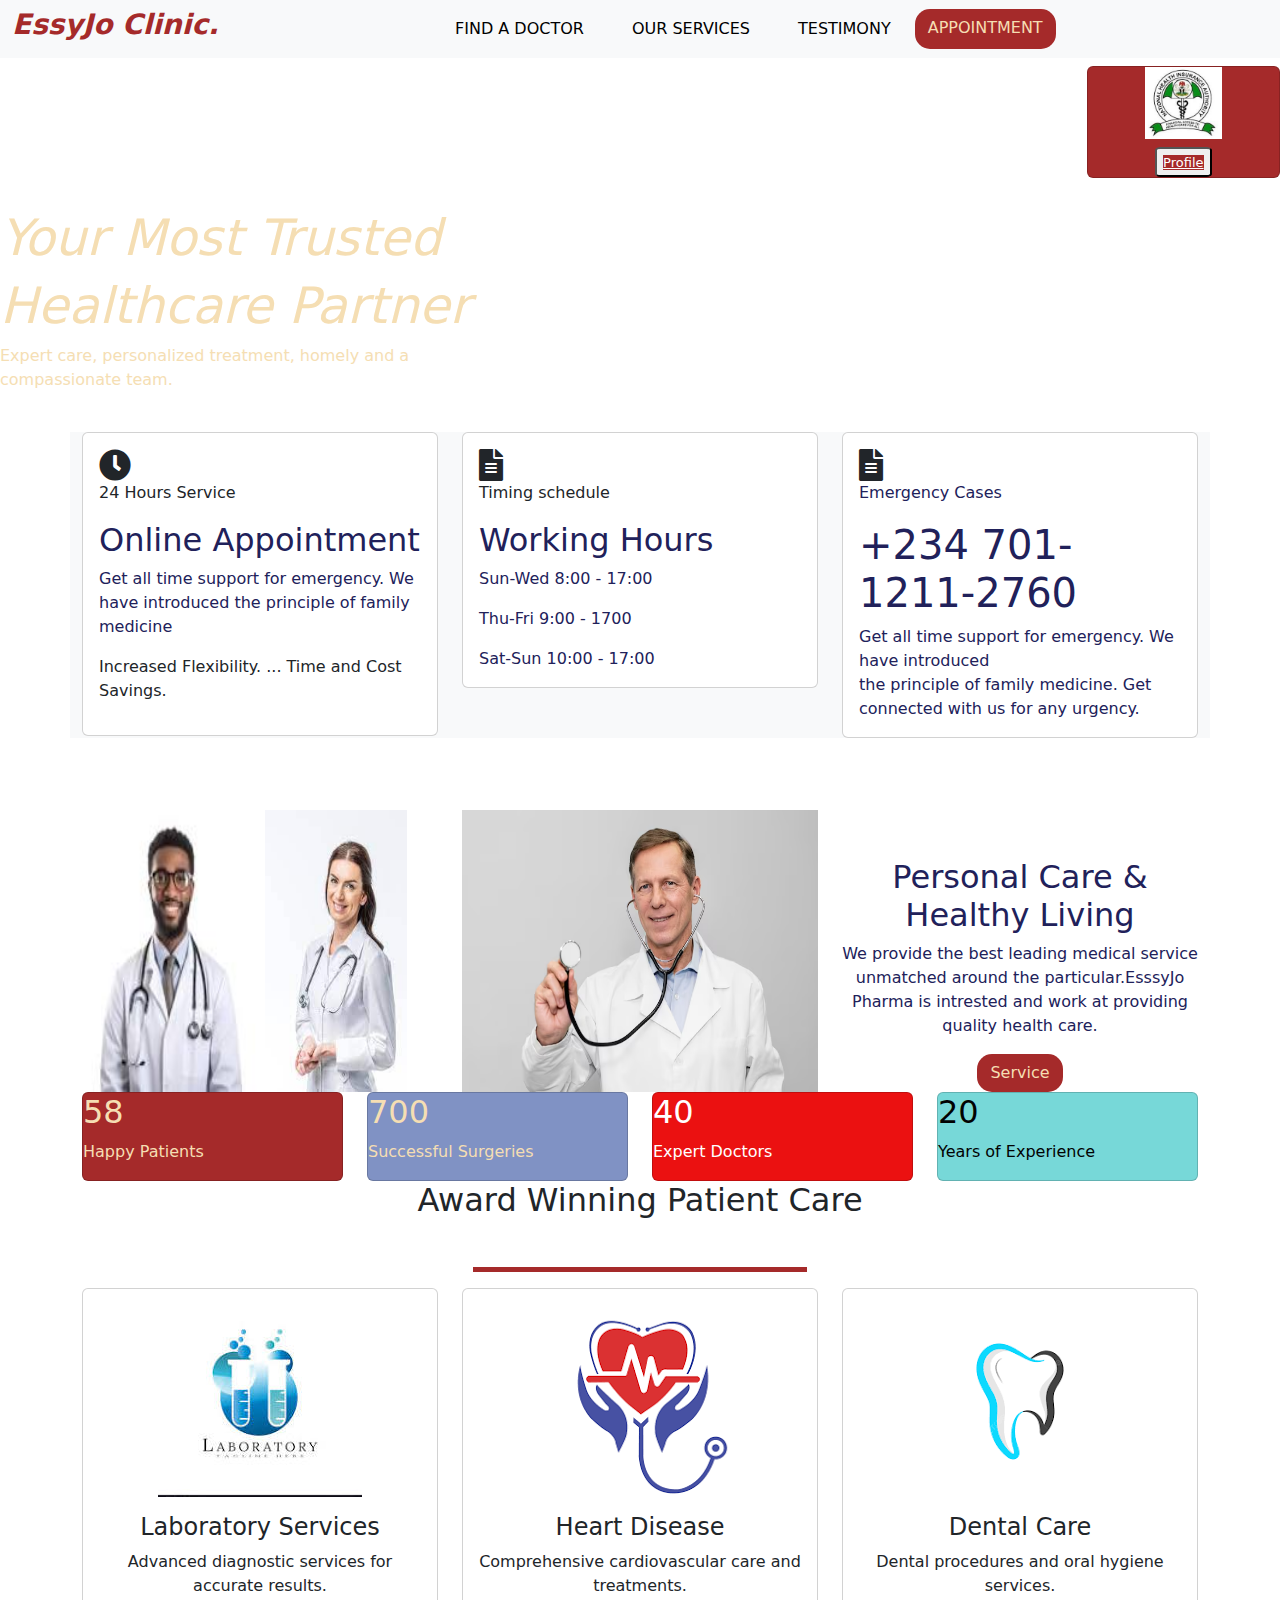
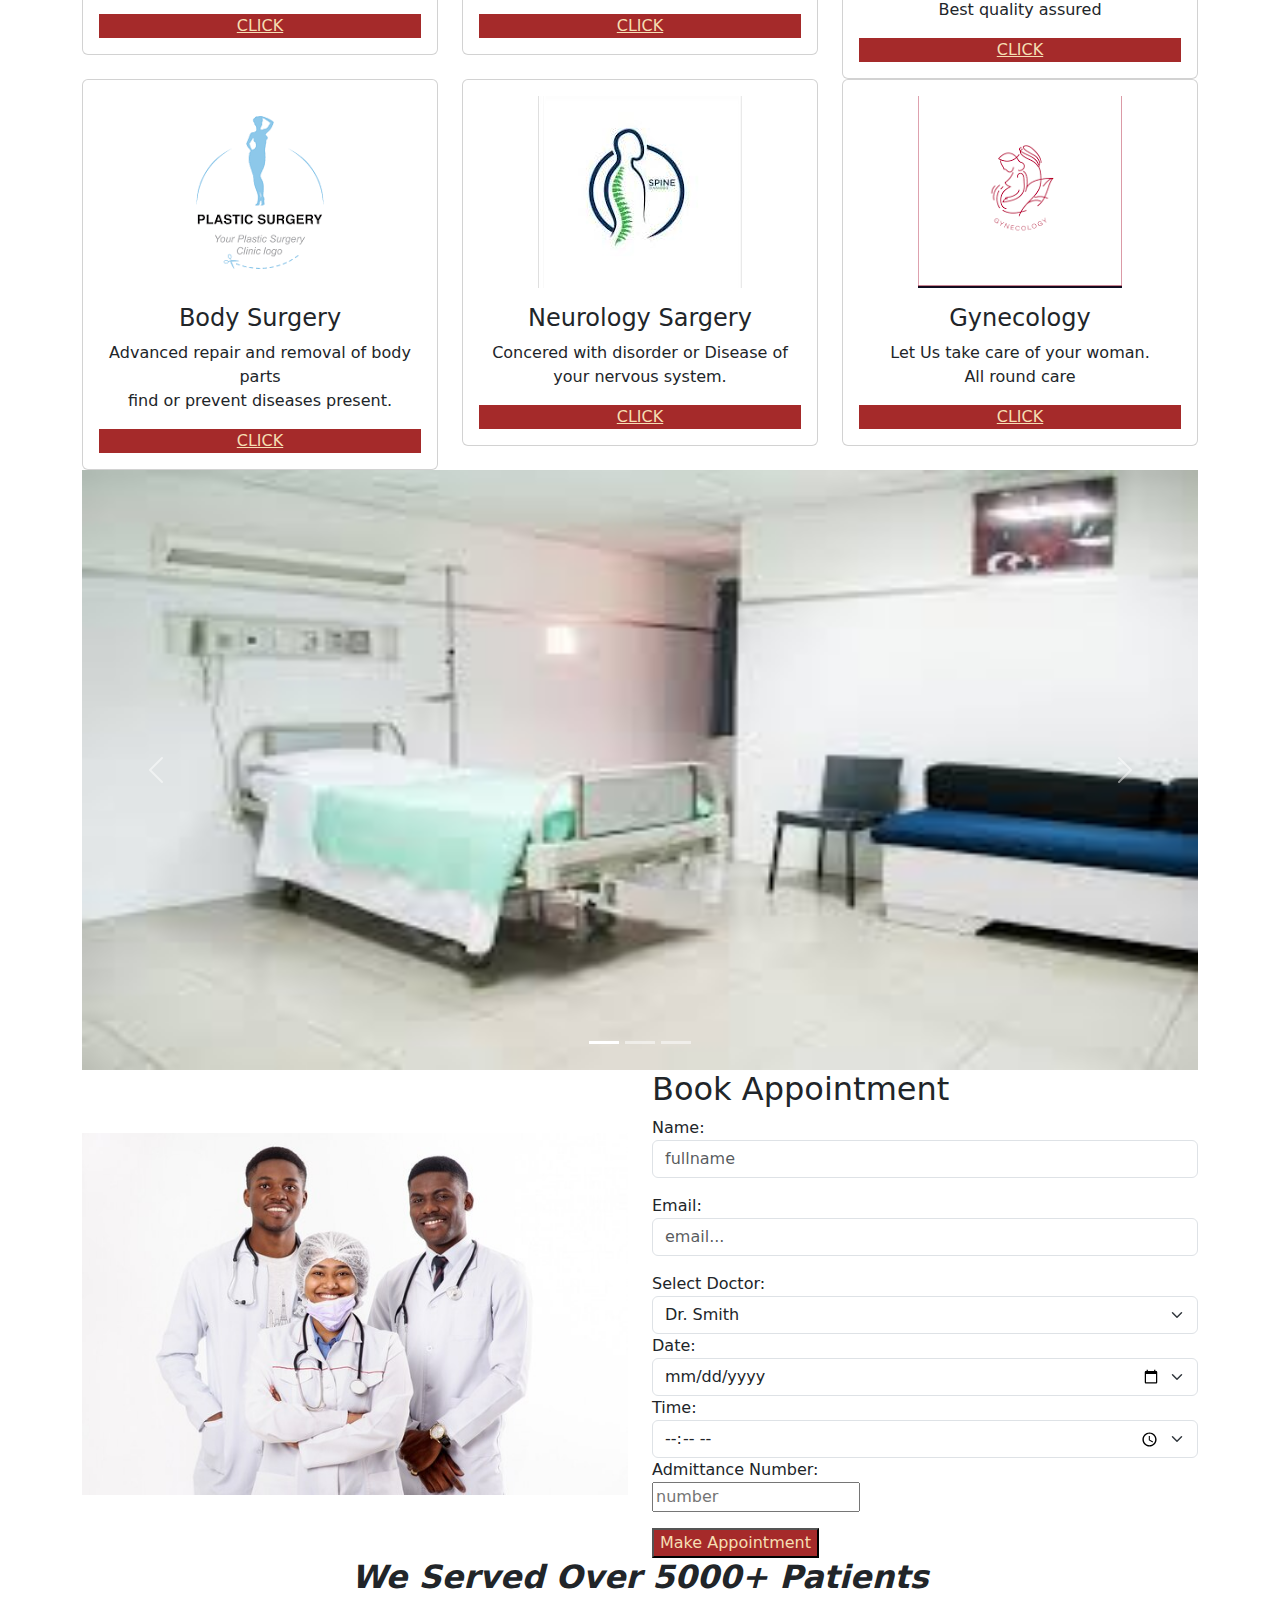
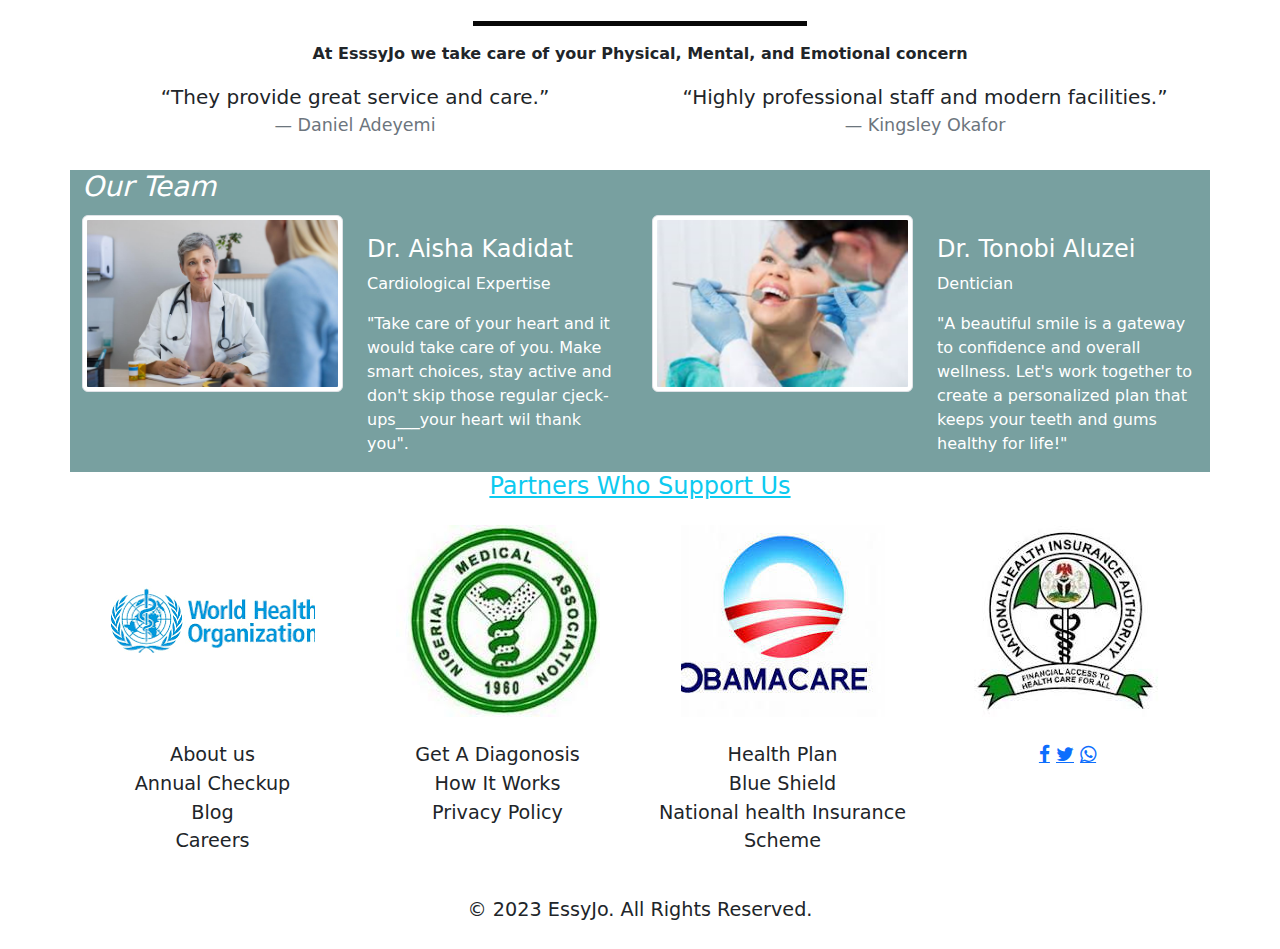
==== commit 9bca4590: "Update index.html" ====
--- a/index.html
+++ b/index.html
@@ -381,7 +381,7 @@
 
 <!-- Footer -->
  
-<footer class="text-center"style="background-color:brown;>
+<footer class="text-center">
   <div class="container mt-3 text-center mb-4 mx-auto" style="list-style-type: none; font-size: larger;">
     <div class="row">
       <!-- the first one -->
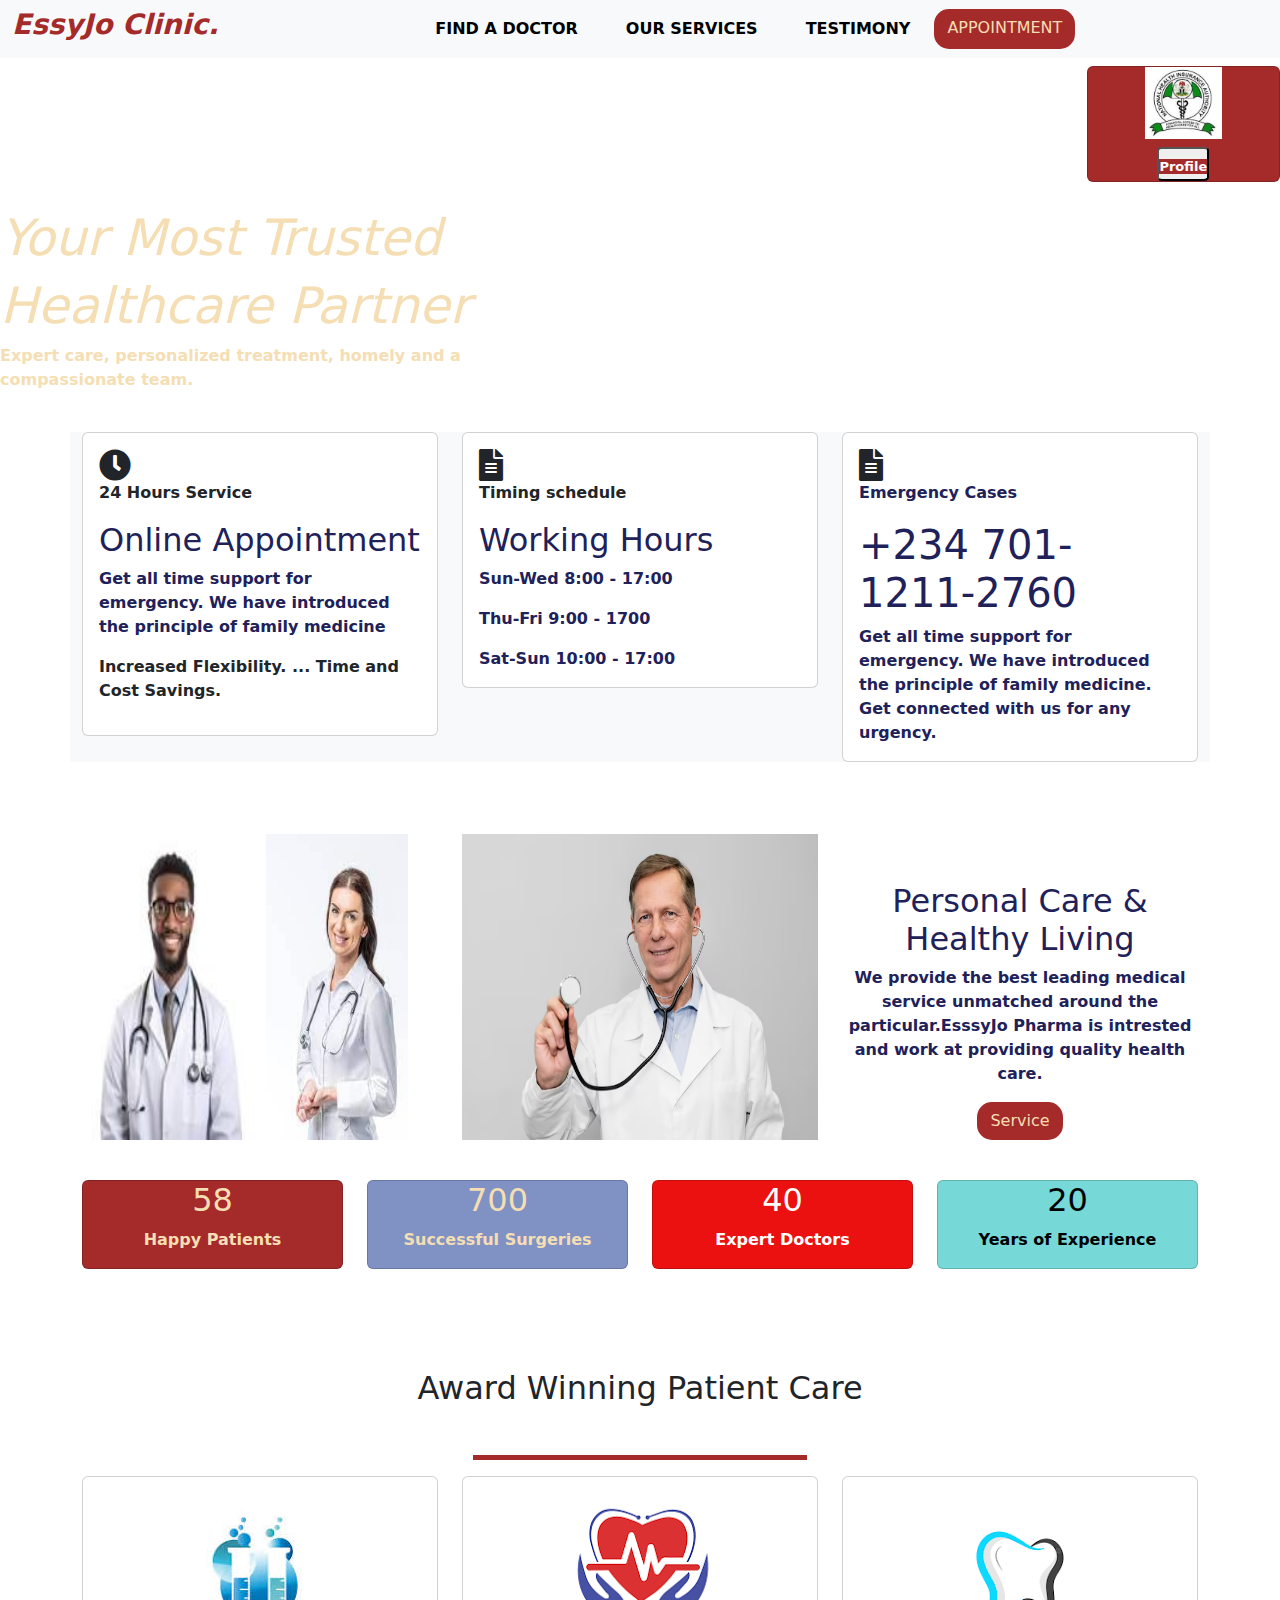
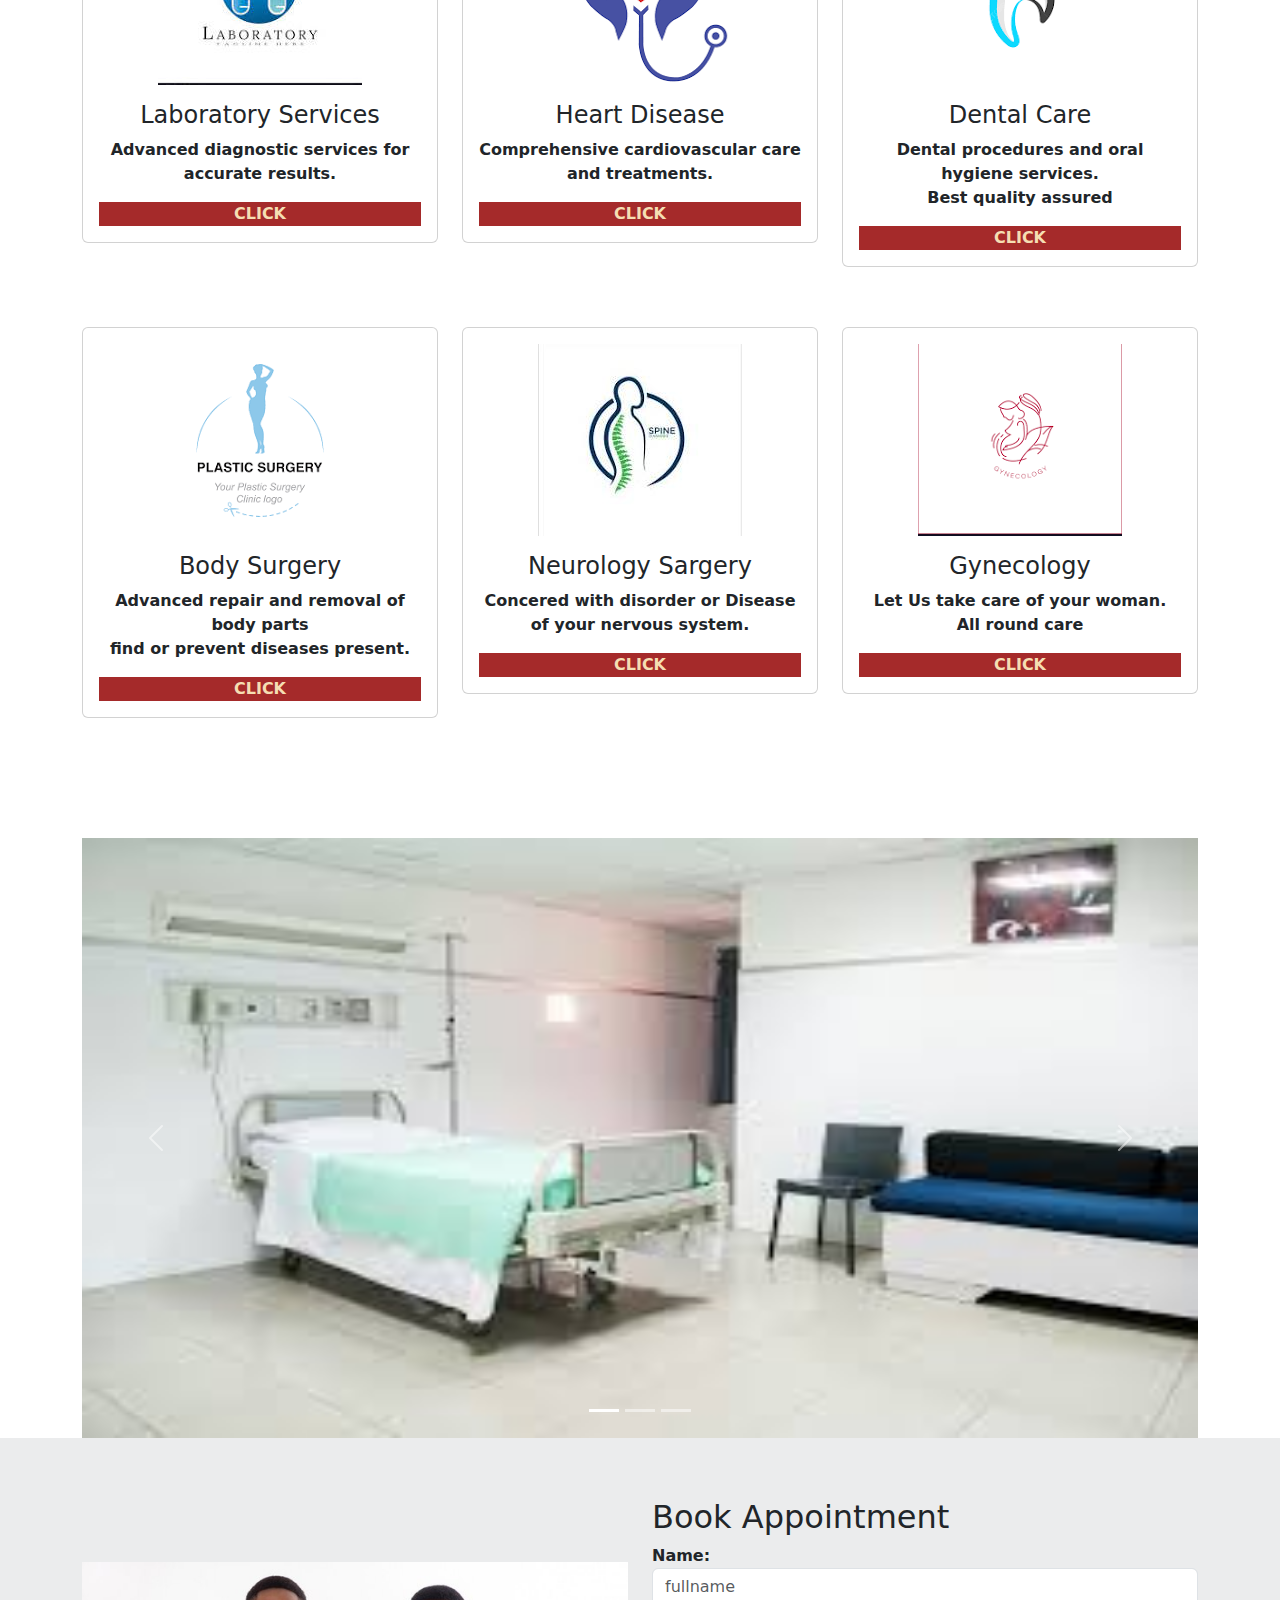
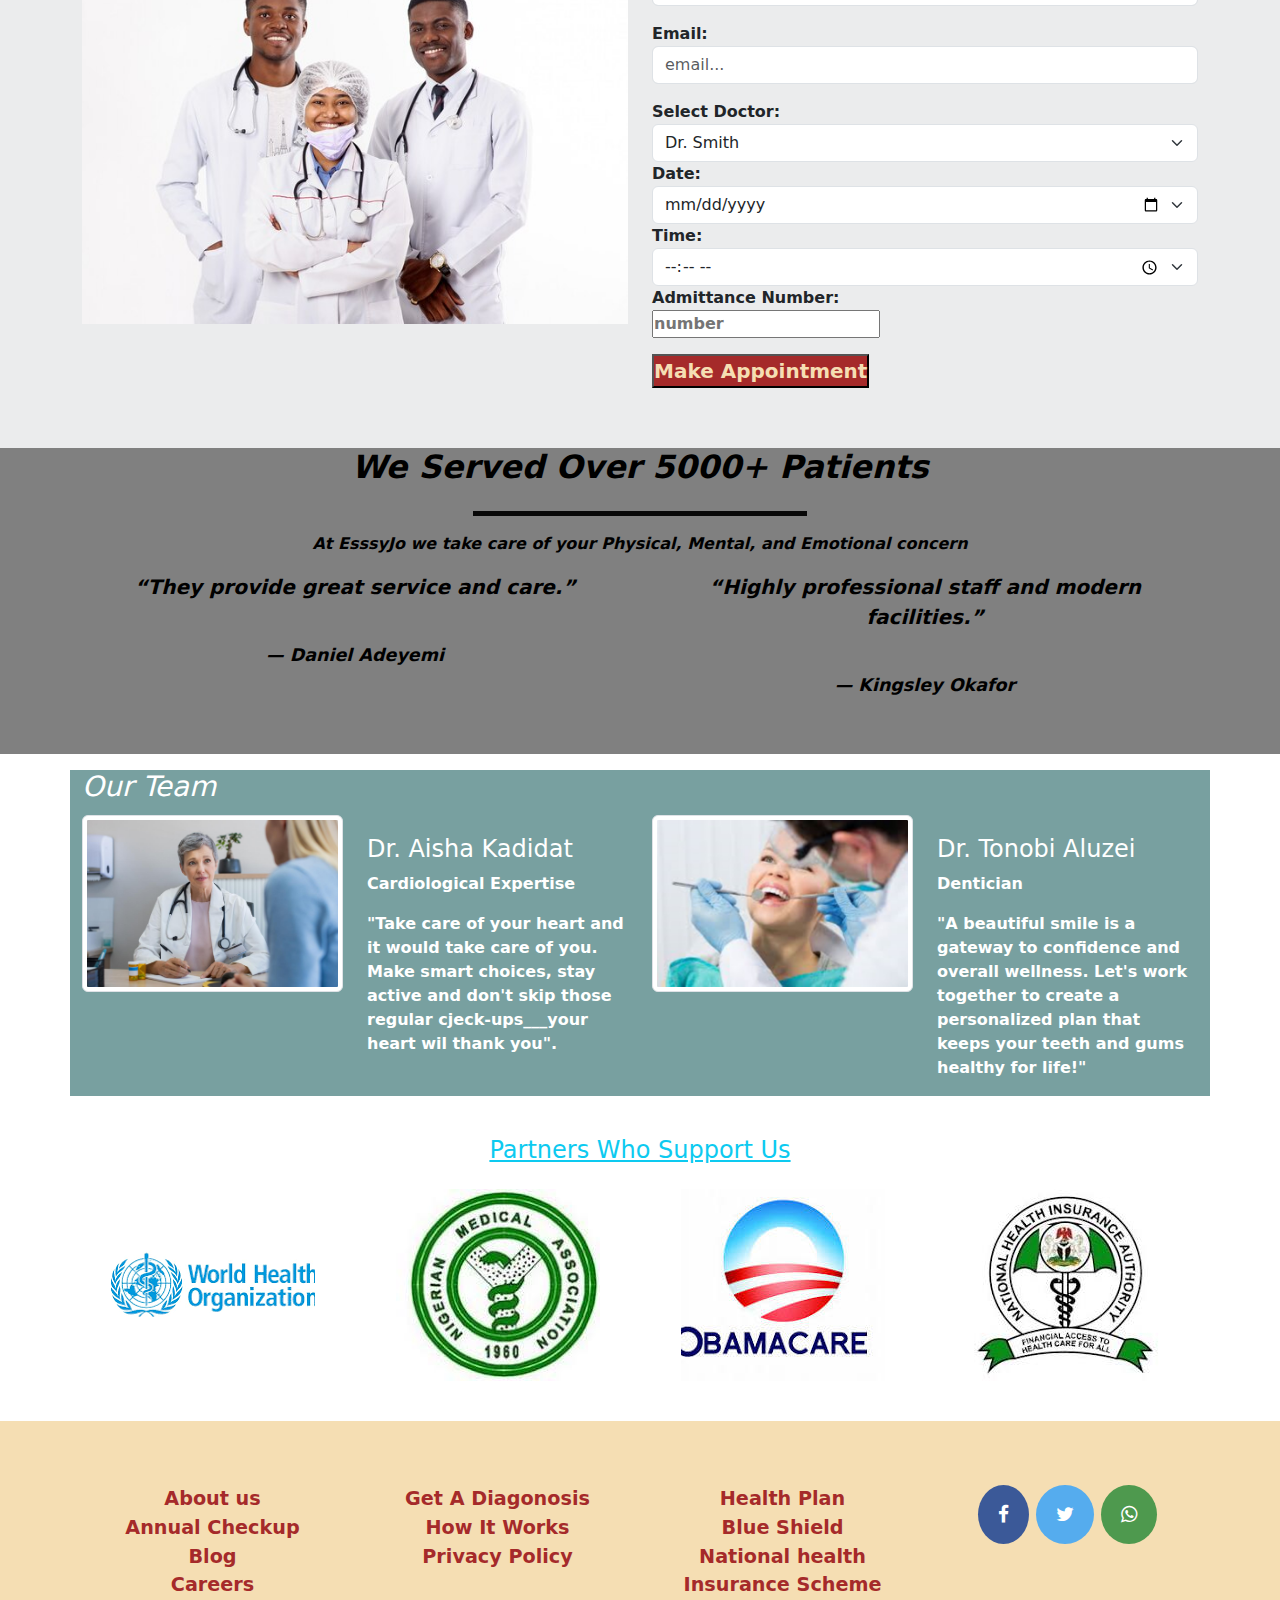
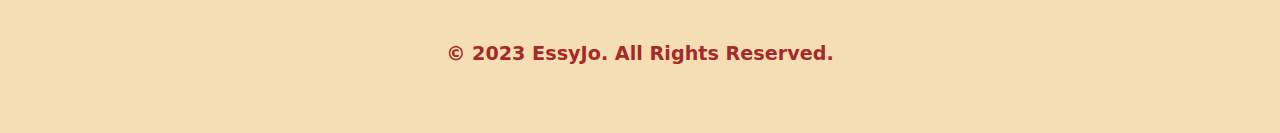
==== commit 2327f3e4: "Update index.html" ====
--- a/index.html
+++ b/index.html
@@ -6,9 +6,9 @@
   <meta name="viewport" content="width=device-width, initial-scale=1.0">
   <title>EssyJo Clinic</title>
   <link href="https://cdn.jsdelivr.net/npm/bootstrap@5.3.0-alpha1/dist/css/bootstrap.min.css" rel="stylesheet">
-  <link rel="stylesheet" href="/CSS/bootstrap.min.css">
-  <link rel="stylesheet" href="/CSS/custom.css">
-  <link rel="stylesheet" href="/CSS/cost.css">
+  <link rel="stylesheet" href="bootstrap.min.css">
+  <link rel="stylesheet" href="custom.css">
+  <link rel="stylesheet" href="cost.css">
   <link href="https://cdnjs.cloudflare.com/ajax/libs/font-awesome/5.15.4/css/all.min.css" rel="stylesheet">
   <link rel="stylesheet" href="https://cdnjs.cloudflare.com/ajax/libs/font-awesome/4.7.0/css/font-awesome.min.css">
 </head>
@@ -62,7 +62,7 @@
       <div class="col-2 mt-2">
         <div class="card" style="background-color: brown; color: wheat;">
           <img class="card-title mx-auto" src="NHIS LOGO.jpg" alt="" width="40%">
-          <button class="mx-auto" style="width: fit-content; border-radius: 10%;"><a href="/HTML/login.html" style="background-color: brown; color: white; font-size: small;"><span id="profile">Profile</span></a></button> 
+          <button class="mx-auto" style="width: fit-content; border-radius: 10%;"><a href="login.html" style="background-color: brown; color: white; font-size: small;"><span id="profile">Profile</span></a></button> 
         </div>
       </div>
     </div>
@@ -374,7 +374,7 @@
       <div class="col-md-3"><img src="WHO LOGO.png" alt="Logo"></div>
       <div class="col-md-3"><img src="ASSOCIATIE MEDICINE.jpg" alt="Logo"></div>
       <div class="col-md-3"><img src="OB CARE.jpg" alt="Logo"></div>
-      <div class="col-md-3"><img src="/NHIS LOGO.jpg" alt="Logo"></div>
+      <div class="col-md-3"><img src="NHIS LOGO.jpg" alt="Logo"></div>
     </div>
   </div>
 </section>
@@ -427,8 +427,8 @@
   </div>
 </footer>
 
-<script src="/javascript/bootstrap.min.js"></script> 
-<script src="/javascript/appointment.js"></script>
+<script src="bootstrap.min.js"></script> 
+<script src="appointment.js"></script>
 
 <script src="https://cdn.jsdelivr.net/npm/bootstrap@5.3.0-alpha1/dist/js/bootstrap.bundle.min.js"></script>
 </body>
--- a/custom.css
+++ b/custom.css
@@ -0,0 +1,101 @@
+/*basics functions */
+
+*{
+    margin: 0px;
+    padding: 0px;
+    box-sizing: border-box;
+    font-weight: bolder;
+}
+a{
+    text-decoration: none;
+}
+ul{
+    list-style: none;
+}
+/* ======hero section========= */
+#herowrite{
+    margin-top: 70px;
+    color: rgb(33, 33, 90);
+    font-size: 57px;
+}
+
+#first{
+    margin-left: 75px;
+}  
+a{
+    color: white;
+}
+button{
+    font-size: 20px;
+}
+#navbarSupportedContent li :hover{
+    background-color: brown;
+    color: white;
+}
+
+
+
+.stats-section {
+    background-color:white;
+    color: wheat;
+    padding: 40px 0;
+    text-align: center;
+  }
+  .services-section {
+    padding: 60px 0;
+  }
+  .appointment-section {
+    background-color: #c7cbce5d;
+    padding: 60px 0;
+  }
+  /* .testimonials-section {
+    background-color: #eaf2f8;
+    padding: 60px 0; */
+  
+  .partners-section {
+    padding: 40px 0;
+  }
+  #testimony{
+    background-color: gray;
+    color: rgb(0, 0, 0);
+    font-style: italic;
+  }
+  footer {
+    background-color: wheat;
+    color: brown;
+    padding: 40px 0px;
+    font-weight: bolder;
+    
+  }
+  .fa {
+    padding: 20px;
+    font-size: 30px;
+    width: fit-content;
+    text-align: center;
+    text-decoration: none;
+    border-radius:50% ;
+  }
+  
+  /* Add a hover effect if you want */
+  .fa:hover {
+    opacity: 0.7;
+  }
+  
+  /* Set a specific color for each brand */
+  
+  /* Facebook */
+  .fa-facebook {
+    background: #3B5998;
+    color: white;
+  }
+  
+  /* Twitter */
+  .fa-twitter {
+    background: #55ACEE;
+    color: white;
+  }
+ 
+ .fa-whatsapp{
+  background-color: rgb(78, 153, 78);
+ }
+  